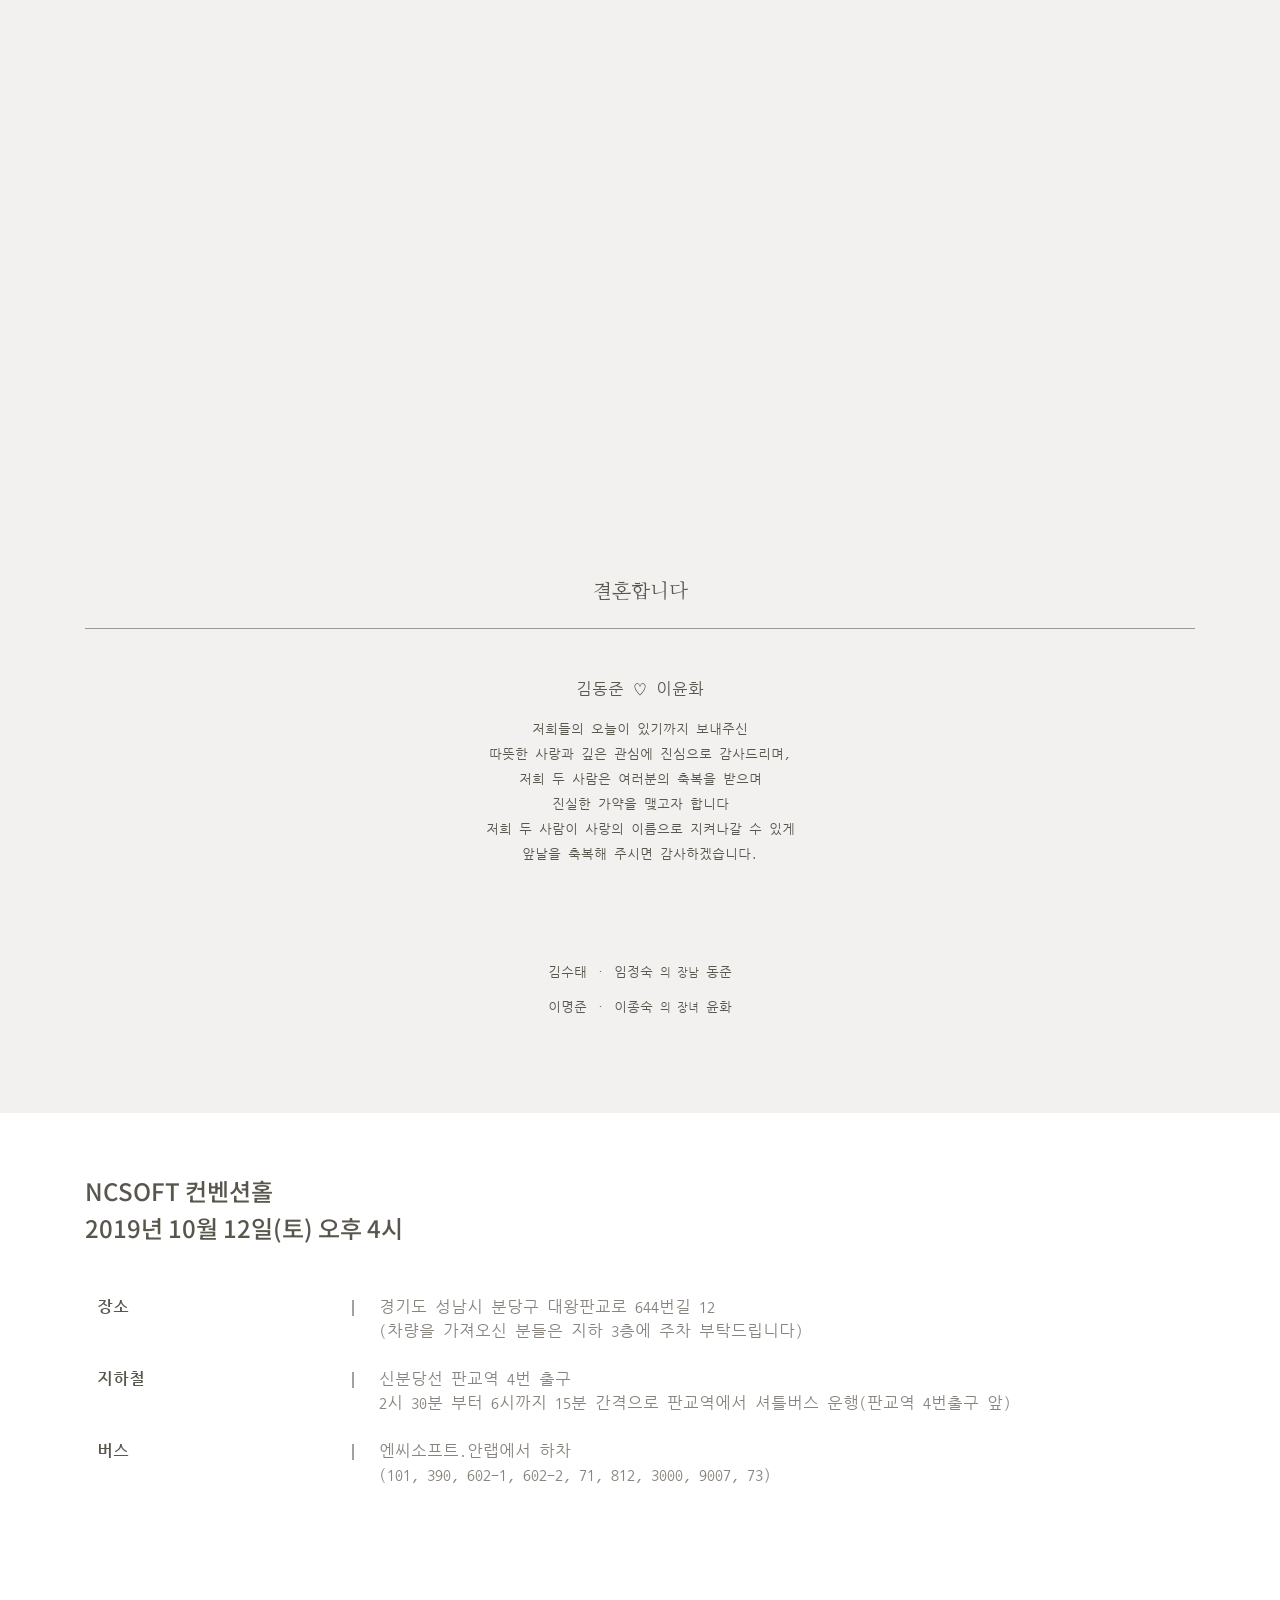
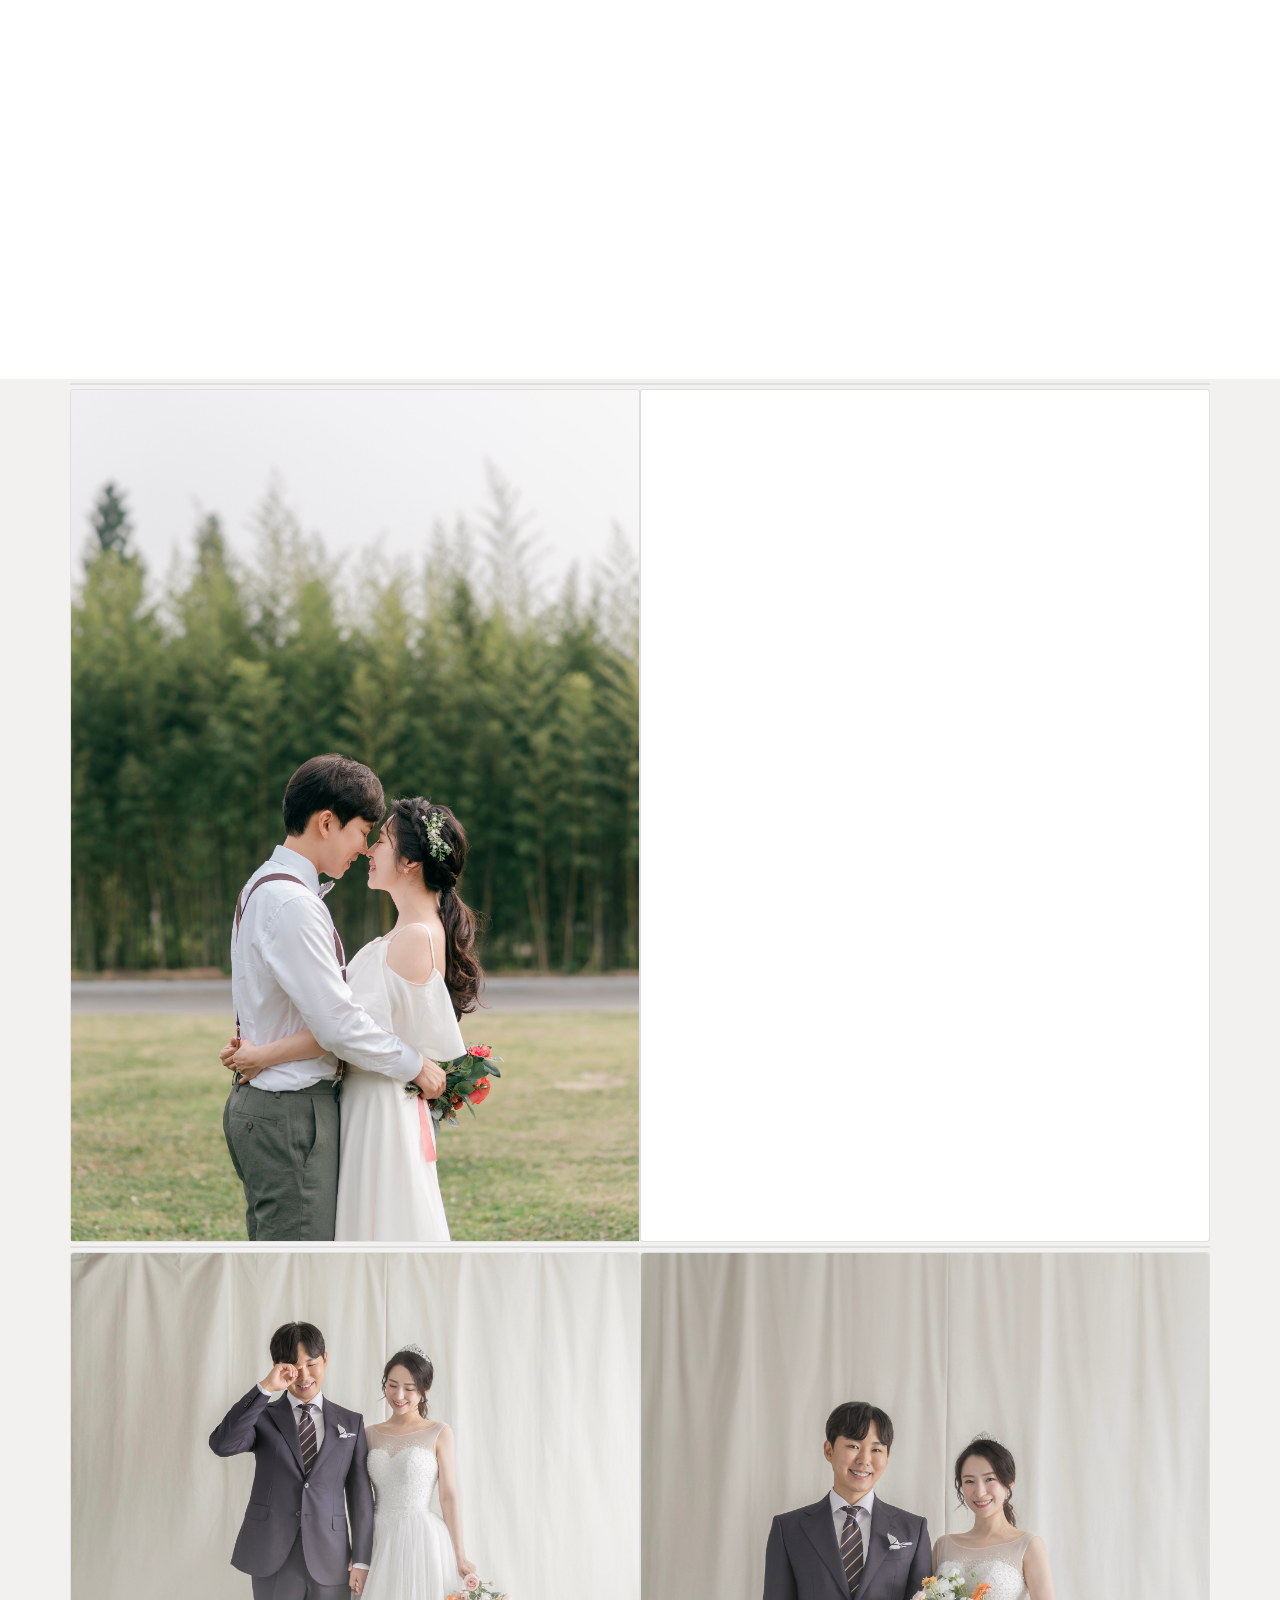
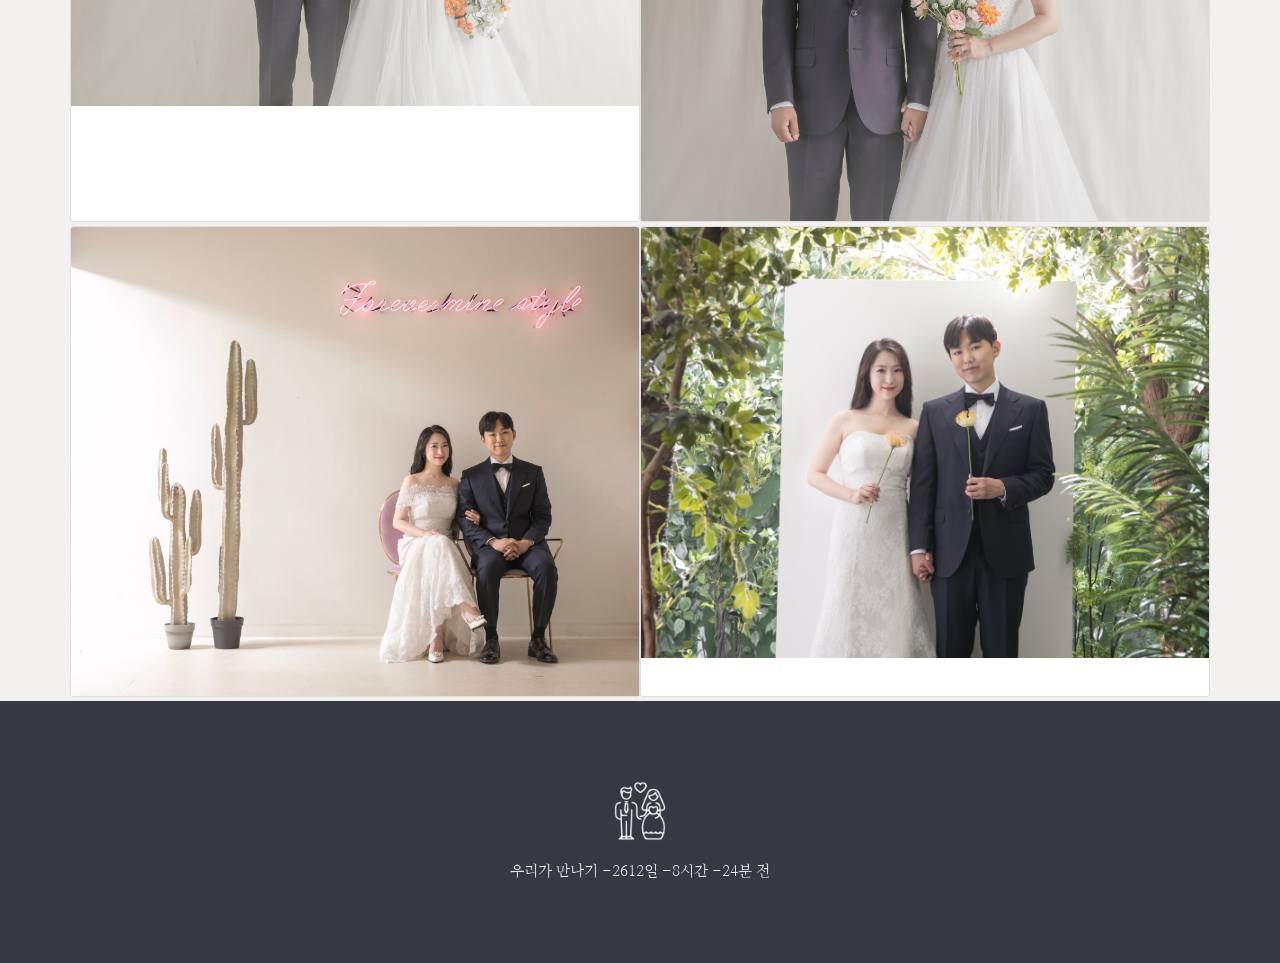
==== index.html @ 52ae9a0b "Update index.html" ====
<!DOCTYPE html>
<html>

<head>

  <meta charset="utf-8">
  <meta name="viewport" content="width=device-width, initial-scale=1, shrink-to-fit=no">
  <meta name="description" content="">
  <meta name="author" content="">
  <meta property="og:image" content="https://yun-and-jun.github.io/wedding/img/main3.jpg">

  <title>2019.10.12 16:00 윤화❤️동준의 결혼식에 초대합니다.</title>

  <!-- Bootstrap core CSS -->
  <link href="vendor/bootstrap/css/bootstrap.min.css" rel="stylesheet">

  <link href="https://fonts.googleapis.com/css?family=Nanum+Gothic|Nanum+Myeongjo" rel="stylesheet">
  <link href="https://fonts.googleapis.com/css?family=Nanum+Myeongjo:200,200i,300,300i,400,400i,600,600i,700,700i,800,800i,900,900i" rel="stylesheet">

  <link href="https://fonts.googleapis.com/css?family=Nanum+Gothic+Coding&display=swap" rel="stylesheet">
  <link href="https://fonts.googleapis.com/css?family=Noto+Sans+KR&display=swap" rel="stylesheet">
  <!-- Custom styles for this template -->
  <link href="css/full-width-pics.css" rel="stylesheet">

</head>

<body>


  <!-- Header - set the background image for the header in the line below -->
  <header class="py-5 bg-image-full" style="background-image:url(img/main3.jpg);height: auto;
    width: 100%;
    min-height: 500px;
    ">
  
  </header>

  <!-- Content section -->
  <section class="py-5">
    <div class="container text-center">
      <h5>결혼합니다</h5>
      <hr/>
      <p class="lead mt-5">김동준 ♡ 이윤화</p>
      <p class="lh-25">
        저희들의 오늘이 있기까지 보내주신 <br/>
        따뜻한 사랑과 깊은 관심에 진심으로 감사드리며, <br/>
        저희 두 사람은 여러분의 축복을 받으며 <br/>
        진실한 가약을 맺고자 합니다 <br/>
        저희 두 사람이 사랑의 이름으로 지켜나갈 수 있게 <br/>
        앞날을 축복해 주시면 감사하겠습니다.<br/>
      </p>
    </div>
  </section>

  <section class="py-5">
    <div class="container text-center">
      <p>
        김수태 · 임정숙 <span style="font-size:0.7rem;">의 장남</span> 동준
      </p>
      <p>
        이명준 · 이종숙 <span style="font-size:0.7rem;">의 장녀</span> 윤화
      </p>
    </div>
  </section>

<section class="py-5">
      <div class="jumbotron jumbotron-fluid bg-white" style="margin-bottom: 0px;">
      <div class="container">
        <h4 class="display-5">NCSOFT 컨벤션홀</h4>
        <h4 class="display-5">2019년 10월 12일(토) 오후 4시</h4>
        <p class="lead pt-1">
          <table class="table table-borderless">
          <colgroup>
            <col width="23%" />
            <col width="2%" />
            <col width="75%" />
          </colgroup>
          <tbody>
            <tr>
              <th scope="row">장소</th>
              <th style="font-family: 'Dotum';">|</th>
              <td>
                <span class="text-gray">경기도 성남시 분당구 대왕판교로 644번길 12</span> <br/>
                <span class="text-gray">(차량을 가져오신 분들은 지하 3층에 주차 부탁드립니다)</span>
              </td>
              
            </tr>
            <tr>
              <th scope="row">지하철</th>
              <th style="font-family: 'Dotum';">|</th>
              <td>
                <span class="text-gray">신분당선 판교역 4번 출구 </span> <br/>
                <span class="text-gray">2시 30분 부터 6시까지 15분 간격으로 판교역에서 셔틀버스 운행(판교역 4번출구 앞) </span>
              </td>
            </tr>
            <tr>
              <th scope="row">버스</th>
              <th style="font-family: 'Dotum';">|</th>
              <td>
                <span class="text-gray">엔씨소프트.안랩에서 하차<br/> (101, 390, 602-1, 602-2, 71, 812, 3000, 9007, 73)</span>
              </td>
            </tr>
          </tbody>
        </table>
     
        </p> 
        <div id="map" style="width:100%;height:400px;">
        </div>
      </div>
    </div>
  </section>

   

  <!-- Content section -->
  <section class="py-5" style="padding-top: .25rem !important;">
    <div class="container">

      <div class="row">
        <div class="col-md-6 mb-1 pd-0">
          <div class="card h-100">
            <img class="card-img-top" src="img/013.jpg" alt="">
          </div>
        </div>
        <div class="col-md-6 mb-1 pd-0">
          <div class="card h-100">
            <img class="card-img-top" src="img/012.jpg" alt="">
          </div>
        </div>
      </div>

       <div class="row">
        <div class="col-md-6 mb-1 pd-0">
          <div class="card h-100">
            <img class="card-img-top" src="img/007.jpg" alt="">
          </div>
        </div>
        <div class="col-md-6 mb-1 pd-0">
          <div class="card h-100">
            <img class="card-img-top" src="img/008.jpg" alt="">
          </div>
        </div>
      </div>


      <div class="row">
        <div class="col-md-6 mb-1 pd-0">
          <div class="card h-100">
            <img class="card-img-top" src="img/009.jpg" alt="">
          </div>
        </div>
        <div class="col-md-6 mb-1 pd-0">
          <div class="card h-100">
            <img class="card-img-top" src="img/011.jpg" alt="">
          </div>
        </div>
      </div>

      <div class="row">
        <div class="col-md-6 mb-1 pd-0">
          <div class="card h-100">
            <img class="card-img-top" src="img/003.jpg" alt="">
          </div>
        </div>
        <div class="col-md-6 mb-1 pd-0">
          <div class="card h-100">
            <img class="card-img-top" src="img/004.jpg" alt="">
          </div>
        </div>
      </div>


      <div class="row">
        <div class="col-md-6 mb-1 pd-0">
          <div class="card h-100">
            <img class="card-img-top" src="img/005.jpg" alt="">
          </div>
        </div>
        <div class="col-md-6 mb-1 pd-0">
          <div class="card h-100">
            <img class="card-img-top" src="img/001.jpg" alt="">
          </div>
        </div>
      </div>

    </div>
  </section>

 <footer class="pt-5 pb-5 bg-dark">
    <div class="container">
      <div class="text-center">
        <div class="mb-20">
          <img src="img/icon2.png" style="width: 60px;">
        </div>
        <div id="d-day"></div>
        
      </div>
    </div>
    <!-- /.container -->
  </footer>

  <!-- Bootstrap core JavaScript -->
  <script src="vendor/jquery/jquery.min.js"></script>
  <script src="vendor/bootstrap/js/bootstrap.bundle.min.js"></script>
  <script type="text/javascript" src="//dapi.kakao.com/v2/maps/sdk.js?appkey=ac4db19f6730f7484eca1e3377523f2d"></script>
  <script language="javascript">
     //디데이 종료 일자 설정 
    var countDownDate = new Date("Oct 12, 2019 16:00:00").getTime(); 
    //1초마다 갱신되도록 함수 생성,실행 
    var x = setInterval(function() { 
    // 오늘 날짜 등록 
    var now = new Date().getTime(); 
    // 종료일자에서 현재일자를 뺀 시간 
    var distance = countDownDate - now; 
    // 각 변수에 일, 시, 분, 초를 등록 
    var d = Math.floor(distance / (1000 * 60 * 60 * 24)); 
    var h = Math.floor((distance % (1000 * 60 * 60 * 24)) / (1000 * 60 * 60)); 
    var m = Math.floor((distance % (1000 * 60 * 60)) / (1000 * 60)); 

    //id가 d-day인 HTML코드에 내용 삽입 
    document.getElementById("d-day").innerHTML = "우리가 만나기 " + d +"일 " + h + "시간 " + m + "분 전"; });

    var mapContainer = document.getElementById('map'), // 지도를 표시할 div 
    mapOption = { 
        center: new daum.maps.LatLng(37.3995163,127.1079874), // 지도의 중심좌표
        level: 3 // 지도의 확대 레벨
    };

    var map = new daum.maps.Map(mapContainer, mapOption); // 지도를 생성합니다

    // 마커가 표시될 위치입니다 
    var markerPosition  = new daum.maps.LatLng(37.3995163,127.1079874); 

    // 마커를 생성합니다
    var marker = new daum.maps.Marker({
        position: markerPosition
    });

    // 마커가 지도 위에 표시되도록 설정합니다
    marker.setMap(map);
  </script>
  
</body>

</html>
---- css/full-width-pics.css ----
/*!
 * Start Bootstrap - Full Width Pics (https://startbootstrap.com/template-overviews/full-width-pics)
 * Copyright 2013-2019 Start Bootstrap
 * Licensed under MIT (https://github.com/BlackrockDigital/startbootstrap-full-width-pics/blob/master/LICENSE)
 */
body {
  font-family: 'Nanum Myeongjo', serif;
  color: #58564d;
  background-color: #f2f1ef;
}

.bg-image-full {
  background: no-repeat center center scroll;
  -webkit-background-size: cover;
  -moz-background-size: cover;
  background-size: cover;
  -o-background-size: cover;
}

p {
  font-family: 'Nanum Gothic Coding', monospace;
	font-size: 0.8rem;
}
.lead {
    font-size: 1rem;
    font-weight: 200;
}
.pb-3 {
    padding-bottom: 3rem!important;
}
.pt-3 {
	padding-top: 3rem!important;
}
.pb-5 {
    padding-bottom: 5rem!important;
}
.pt-5 {
	padding-top: 5rem!important;
}
.py-5 {
	padding-bottom: 0px!important;
    padding-top: 5rem!important;
}
.pd-0{
	padding-right: 0px;
	padding-left: 0px;
}
.pt-1 {
	padding-top: 1rem!important;
}
.bg-white {
	background-color: #ffffff;
}
.text-gray {
	color: #88847d;
  font-family: 'Nanum Gothic Coding', monospace;
}
th {
  font-family: 'Nanum Gothic Coding', monospace;
}
.mt-5 {
  margin-top: 5px;
}
.mb-20 {
  margin-bottom: 20px;
}
.lh-25 {
  line-height: 25px;
}
hr {
    margin-top: 1.5rem;
    margin-bottom: 1.5rem;
    border: 0;
    border-top: 1px solid rgba(86, 85, 81, 0.55);
}
#d-day {
  color: #e8e8e8;
<<<<<<< Updated upstream
  font-family: 'Nanum Gothic Coding', monospace;
  font-size: 15px;
=======
>>>>>>> Stashed changes
}
.display-5 {
  font-family: 'Noto Sans KR', sans-serif;
}
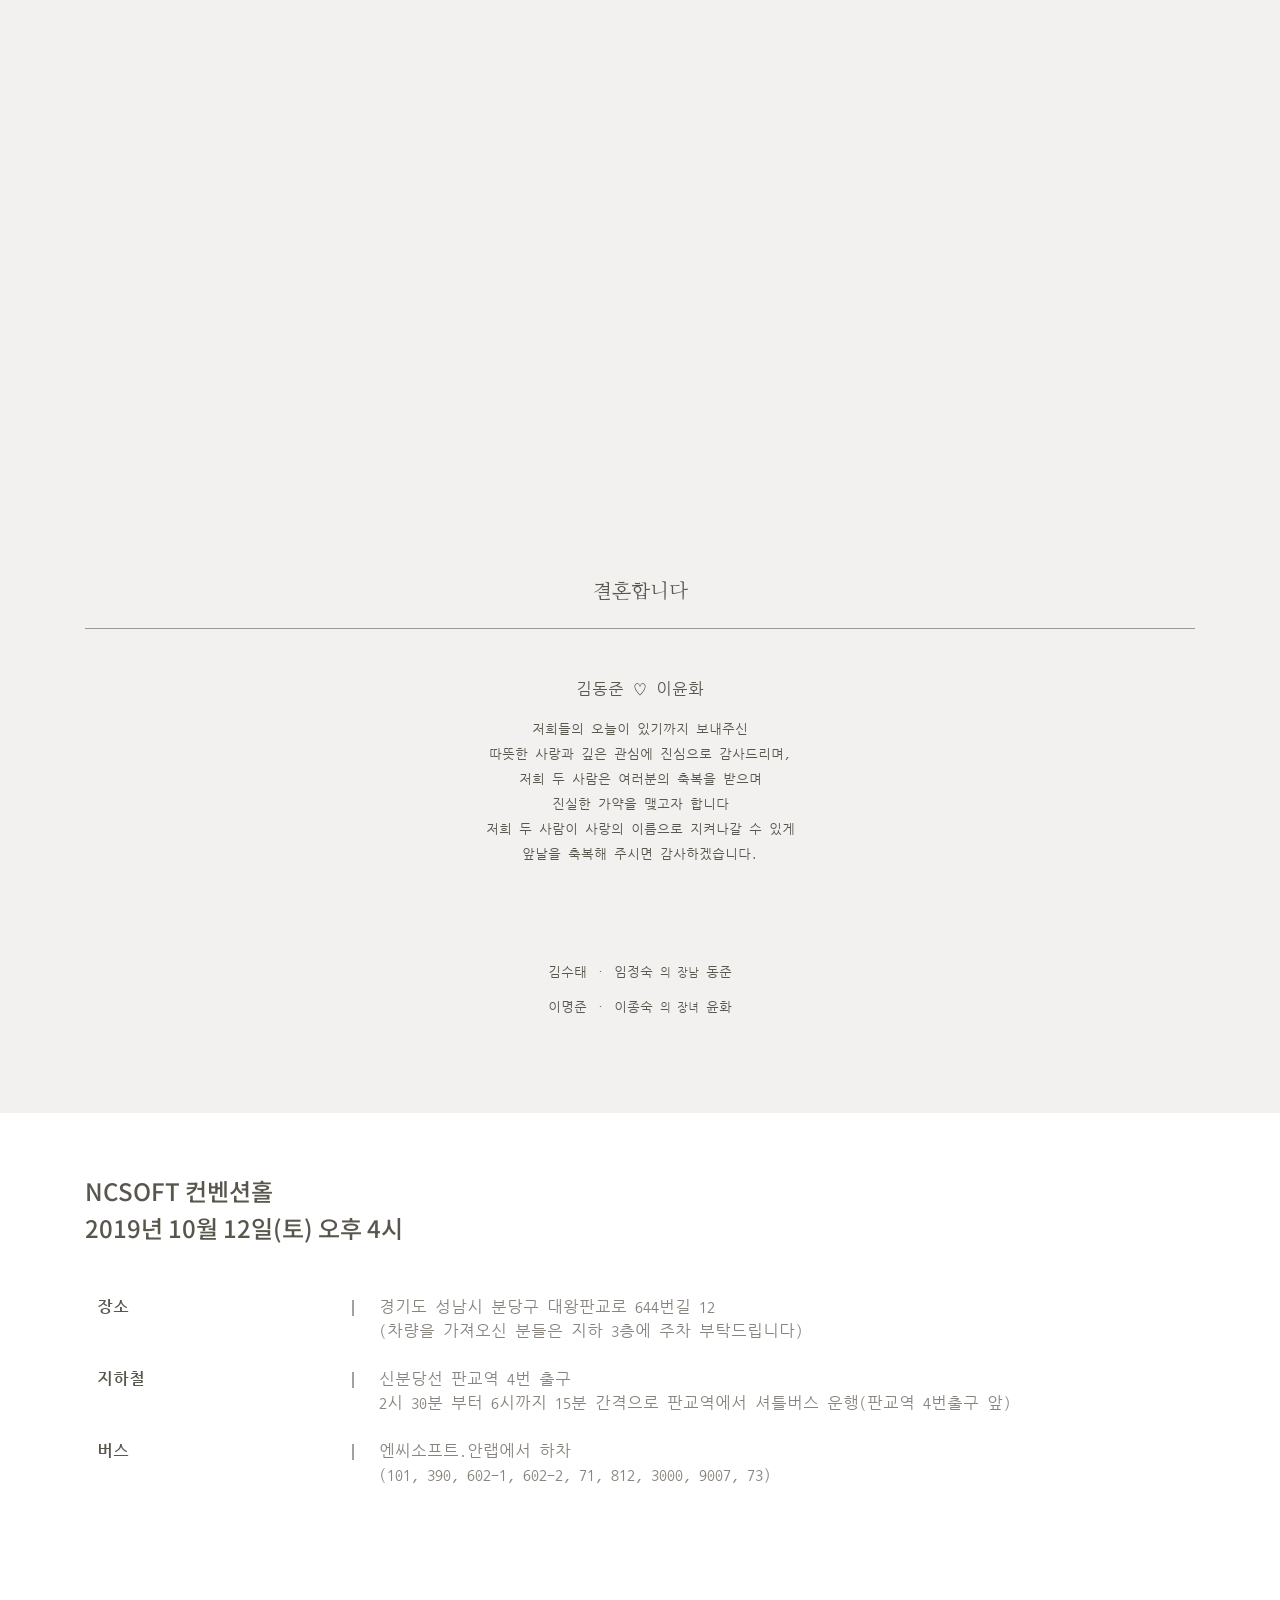
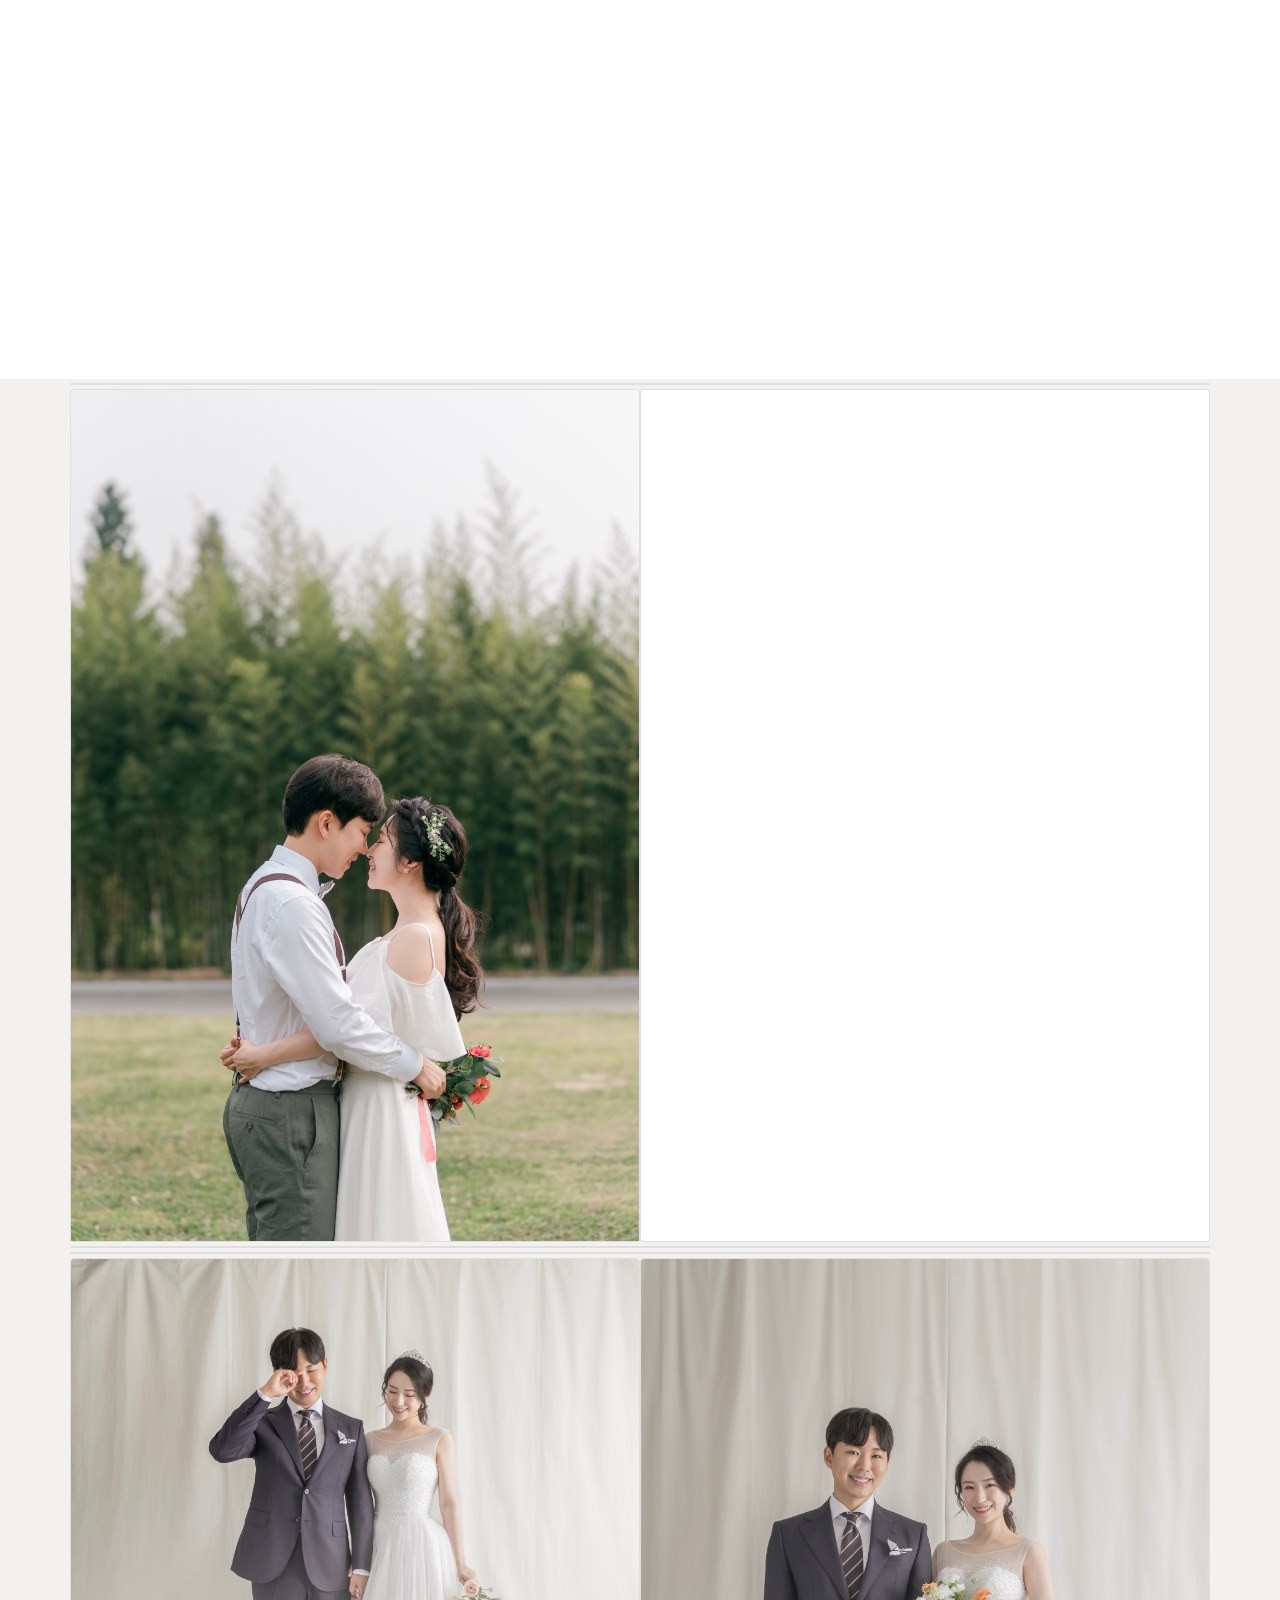
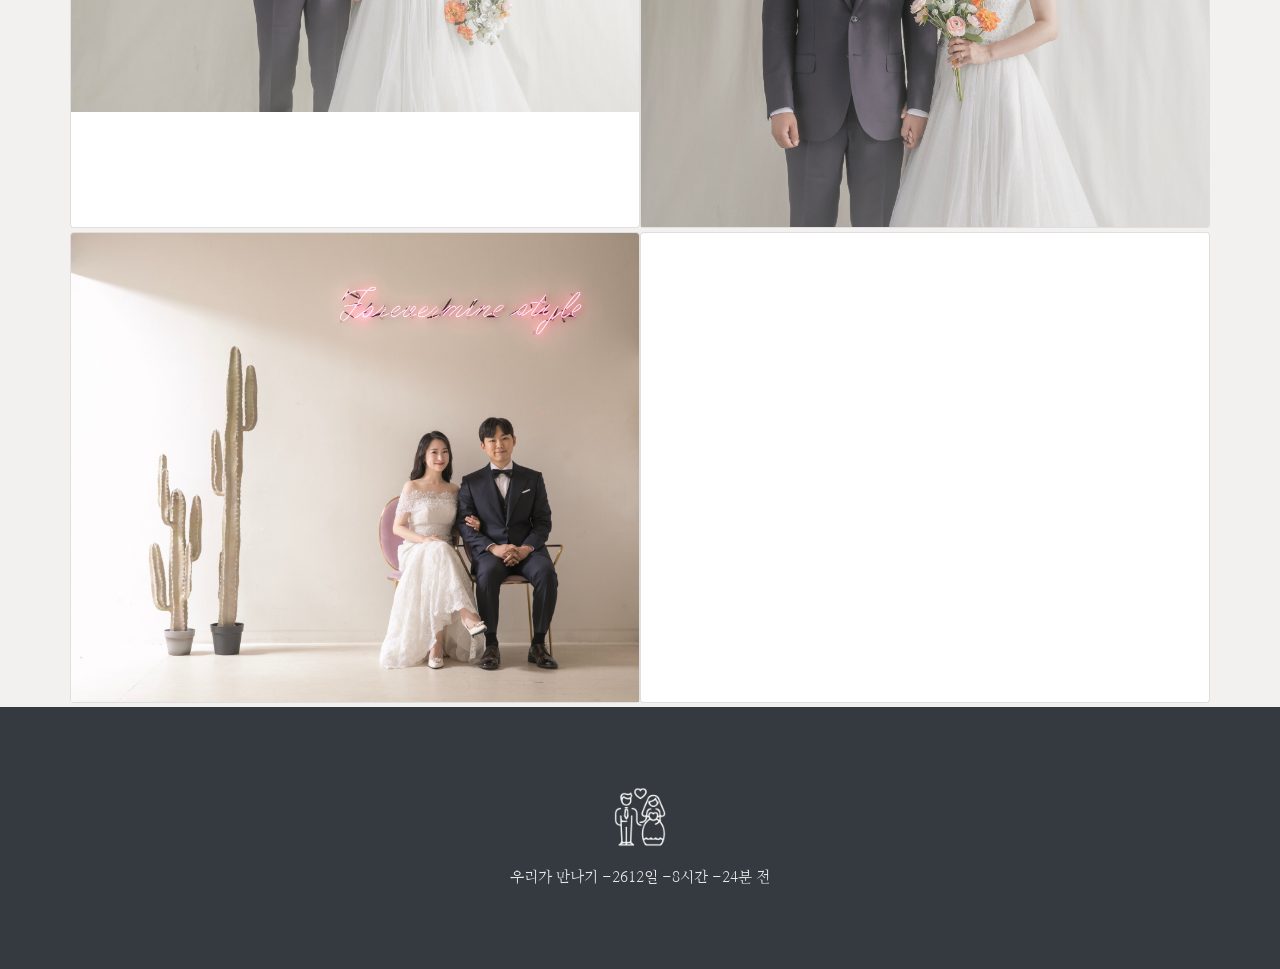
==== commit 2270232b: "Add files via upload" ====
--- a/index.html
+++ b/index.html
@@ -7,7 +7,6 @@
   <meta name="viewport" content="width=device-width, initial-scale=1, shrink-to-fit=no">
   <meta name="description" content="">
   <meta name="author" content="">
-  <meta property="og:image" content="https://yun-and-jun.github.io/wedding/img/main3.jpg">
 
   <title>2019.10.12 16:00 윤화❤️동준의 결혼식에 초대합니다.</title>
 
@@ -32,7 +31,7 @@
     width: 100%;
     min-height: 500px;
     ">
-  
+   <img src="img/main3.png" alt="" >
   </header>
 
   <!-- Content section -->
@@ -156,6 +155,19 @@
         </div>
       </div>
 
+       <div class="row">
+        <div class="col-md-6 mb-1 pd-0">
+          <div class="card h-100">
+            <img class="card-img-top" src="img/017.jpg" alt="">
+          </div>
+        </div>
+        <div class="col-md-6 mb-1 pd-0">
+          <div class="card h-100">
+            <img class="card-img-top" src="img/018.jpg" alt="">
+          </div>
+        </div>
+      </div>
+
       <div class="row">
         <div class="col-md-6 mb-1 pd-0">
           <div class="card h-100">
@@ -178,7 +190,7 @@
         </div>
         <div class="col-md-6 mb-1 pd-0">
           <div class="card h-100">
-            <img class="card-img-top" src="img/001.jpg" alt="">
+            <img class="card-img-top" src="img/024.jpg" alt="">
           </div>
         </div>
       </div>
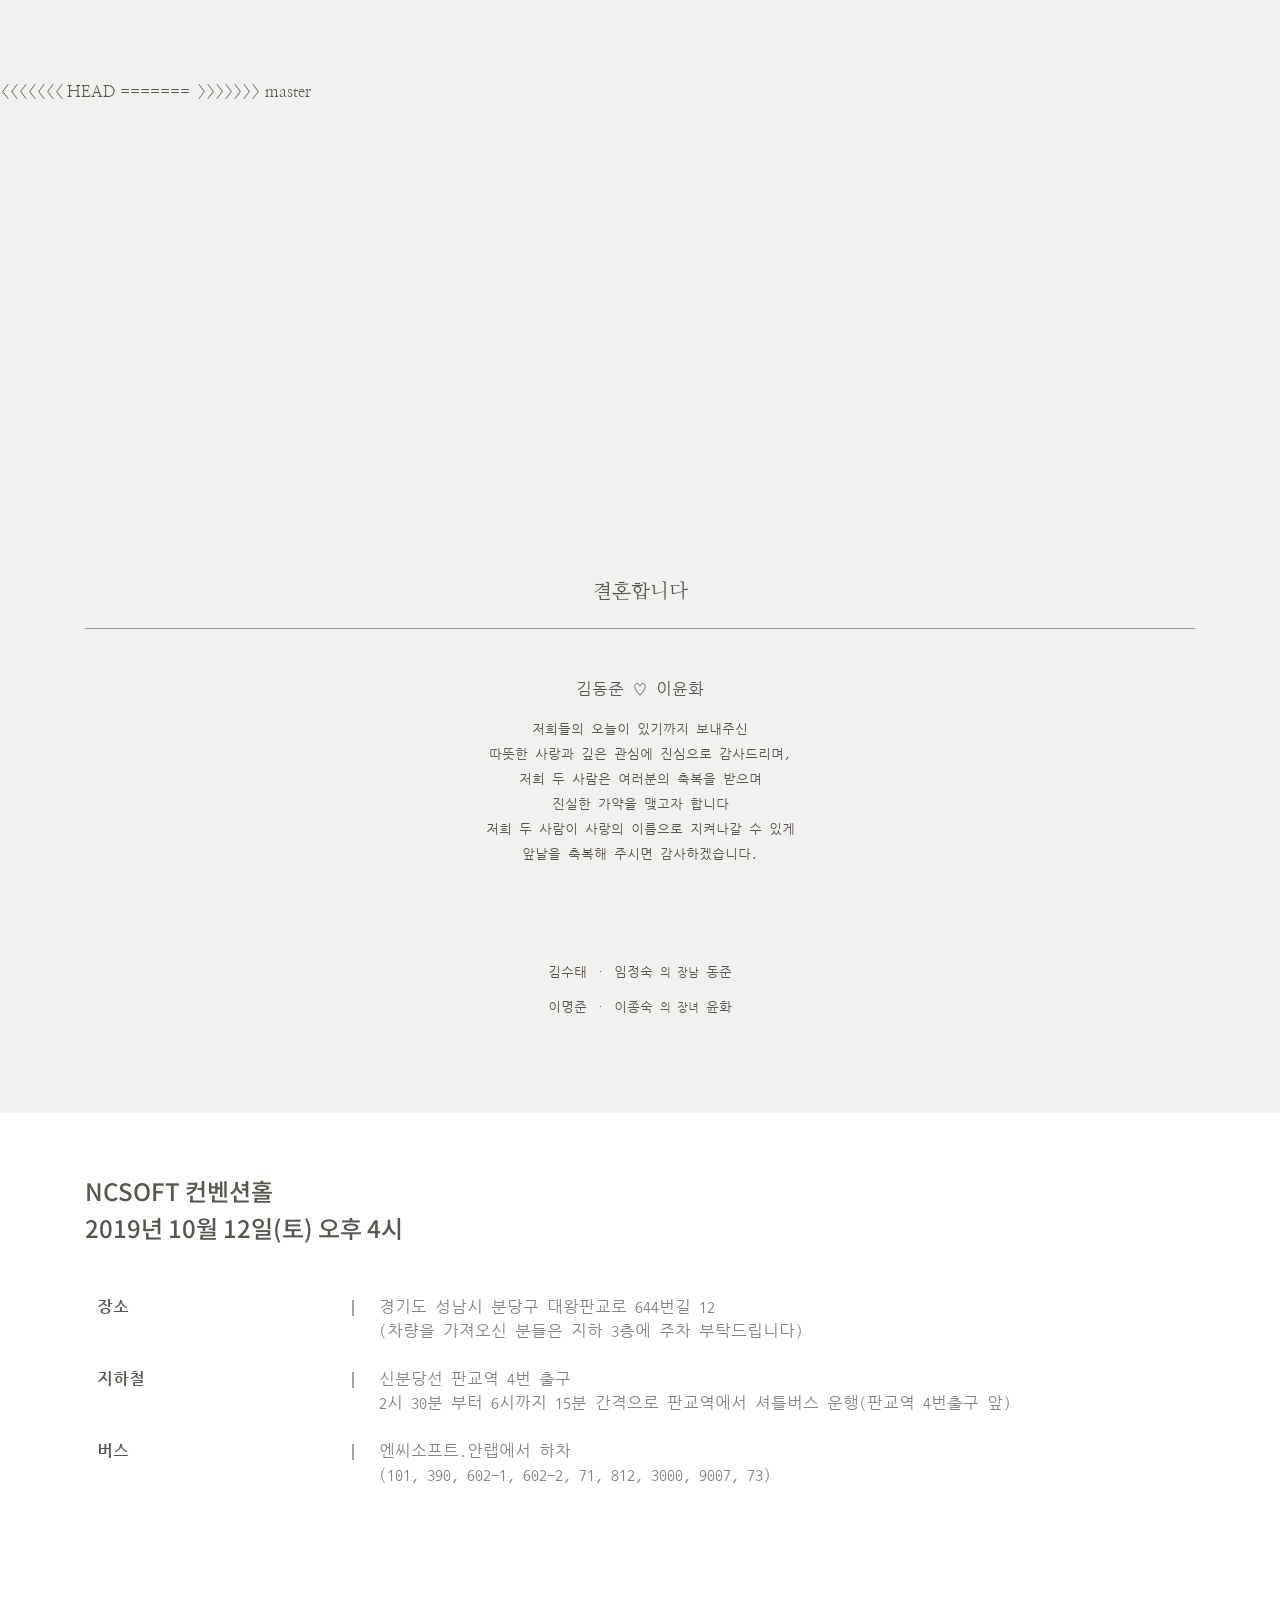
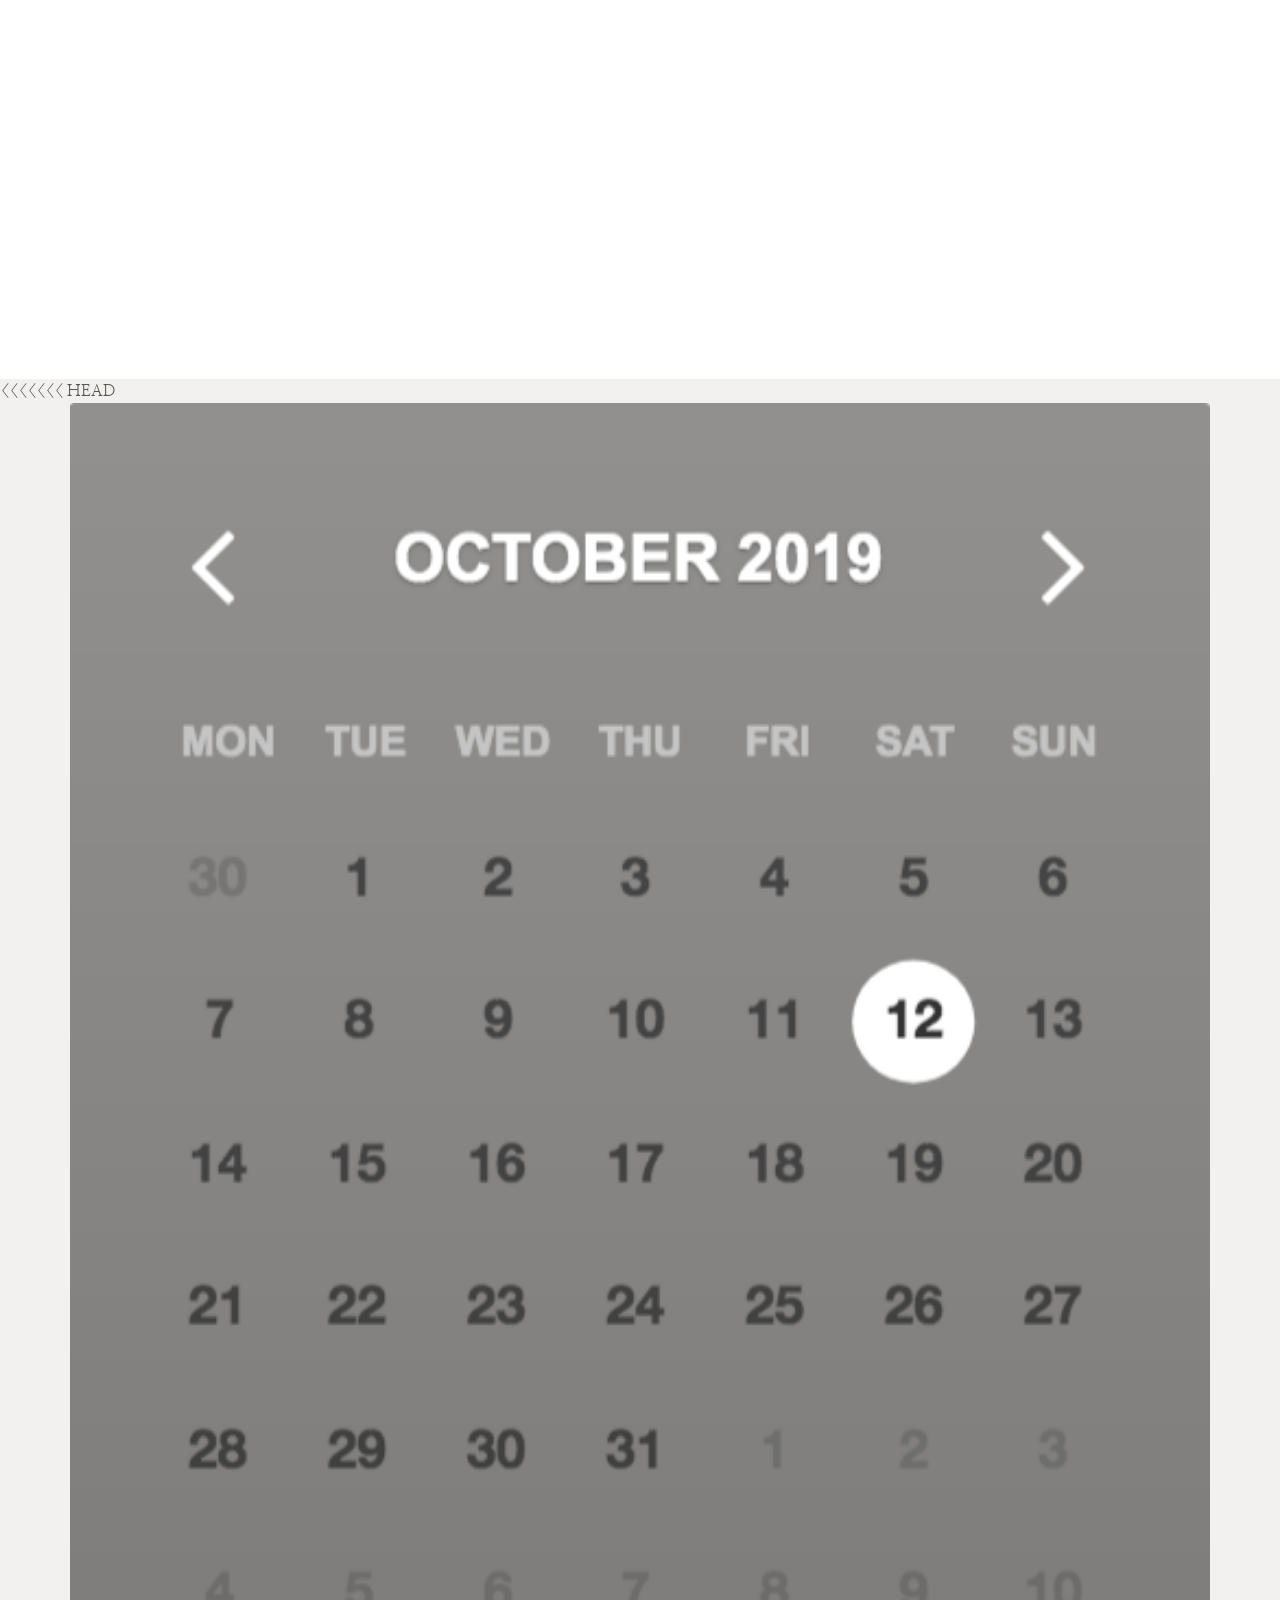
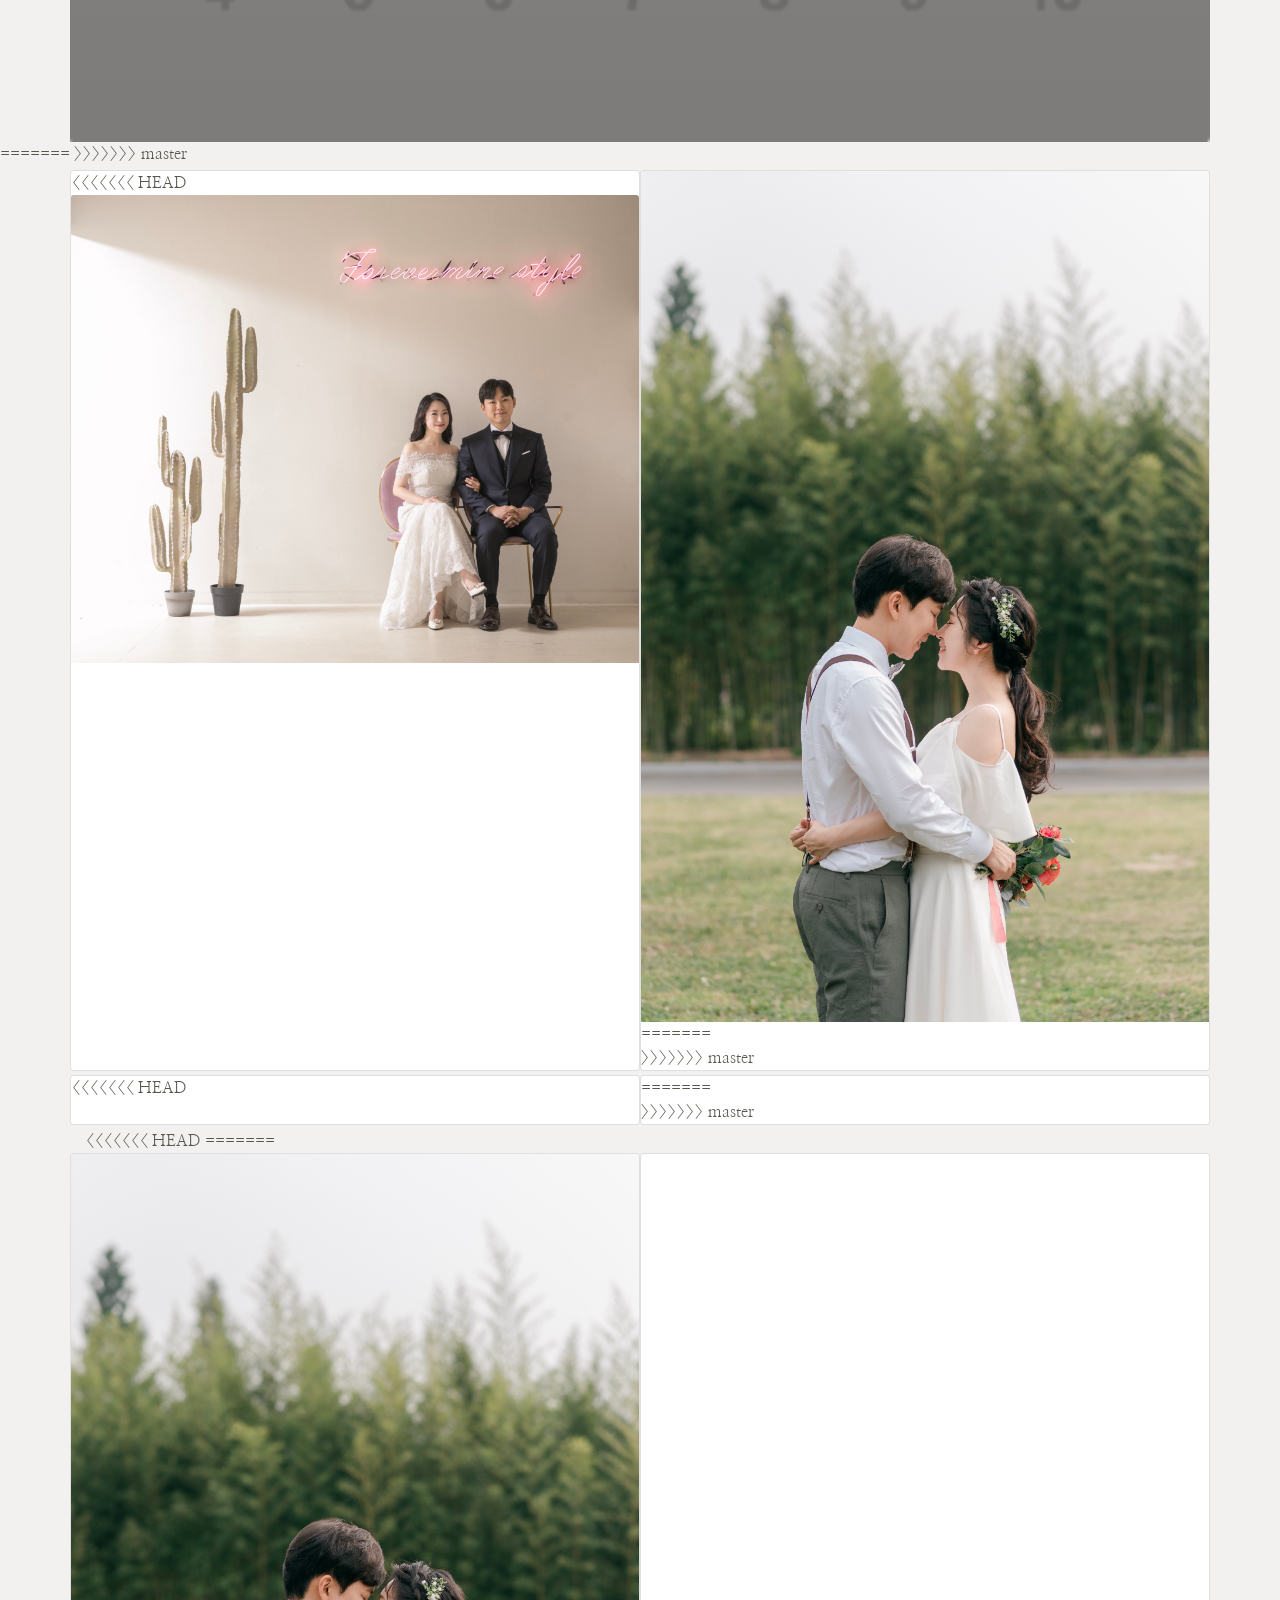
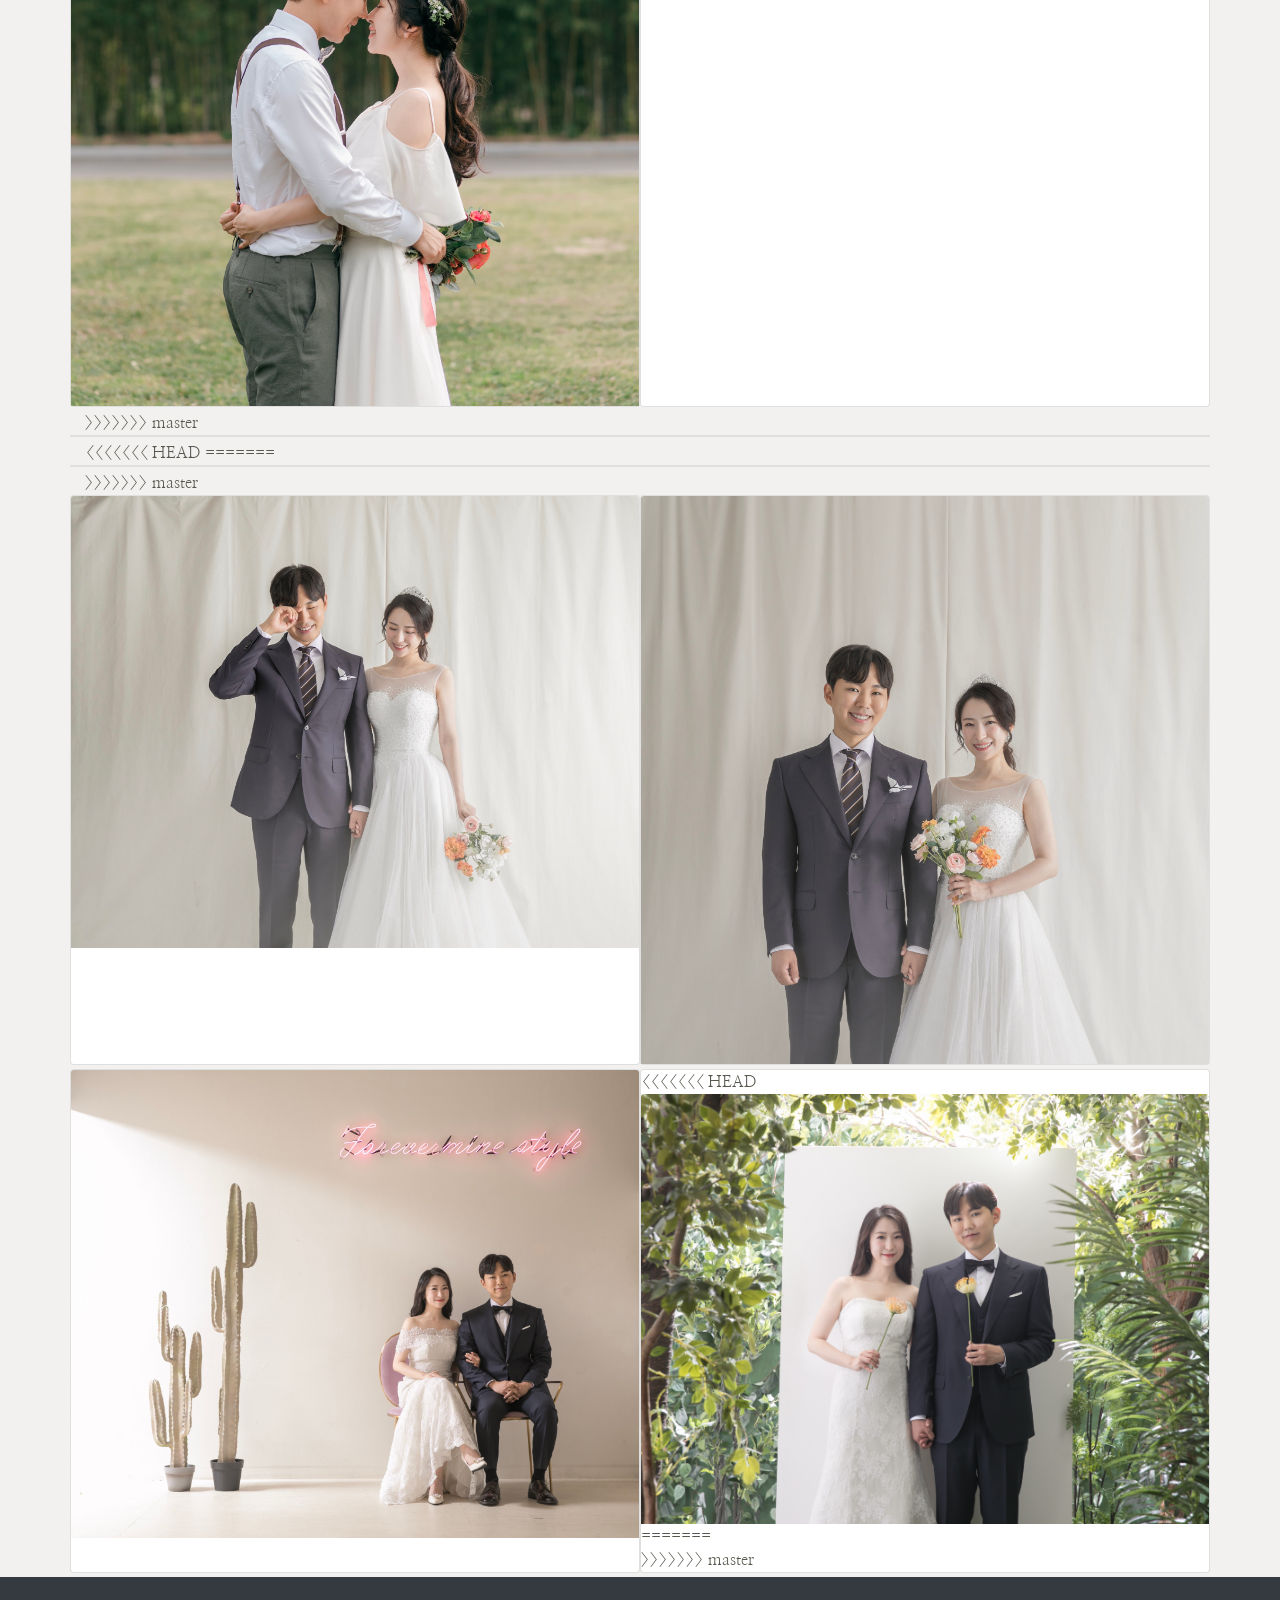
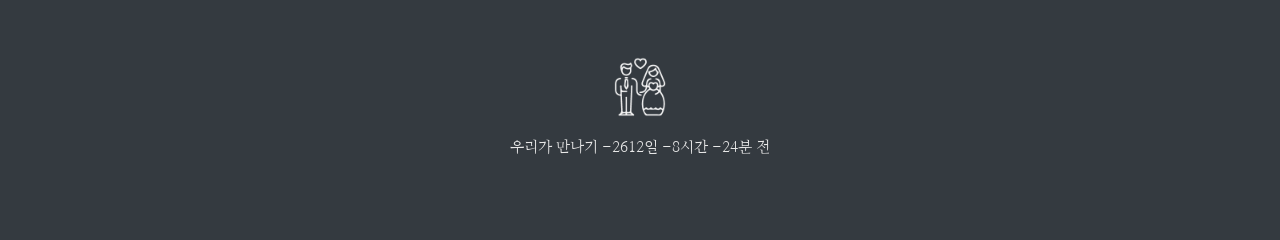
==== commit c7676d8b: "Merge remote-tracking branch 'origin/master'" ====
--- a/index.html
+++ b/index.html
@@ -31,7 +31,11 @@
     width: 100%;
     min-height: 500px;
     ">
+<<<<<<< HEAD
+   
+=======
    <img src="img/main3.png" alt="" >
+>>>>>>> master
   </header>
 
   <!-- Content section -->
@@ -109,88 +113,131 @@
     </div>
   </section>
 
+<<<<<<< HEAD
+   <section class="py-5" style="padding-top: 0px!important;">
+    <div class="container">
+
+      <div class="row">
+        <img class="card-img-top" src="img/calendar.png" alt="">
+      </div>
+
+    </div>
+  </section>
+=======
    
+>>>>>>> master
 
   <!-- Content section -->
   <section class="py-5" style="padding-top: .25rem !important;">
     <div class="container">
 
+       <div class="row">
+        <div class="col-md-6 mb-1 pd-0">
+          <div class="card h-100">
+<<<<<<< HEAD
+            <img class="card-img-top" src="img/005.jpg" alt="">
+          </div>
+        </div>
+        <div class="col-md-6 mb-1 pd-0">
+          <div class="card h-100">
+            <img class="card-img-top" src="img/007.jpg" alt="">
+=======
+            <img class="card-img-top" src="img/013.jpg" alt="">
+>>>>>>> master
+          </div>
+        </div>
+      </div>
+
+       <div class="row">
+        <div class="col-md-6 mb-1 pd-0">
+          <div class="card h-100">
+<<<<<<< HEAD
+            <img class="card-img-top" src="img/008.jpg" alt="">
+          </div>
+        </div>
+        <div class="col-md-6 mb-1 pd-0">
+          <div class="card h-100">
+            <img class="card-img-top" src="img/010.jpg" alt="">
+=======
+            <img class="card-img-top" src="img/012.jpg" alt="">
+>>>>>>> master
+          </div>
+        </div>
+      </div>
+
+<<<<<<< HEAD
+=======
+       <div class="row">
+        <div class="col-md-6 mb-1 pd-0">
+          <div class="card h-100">
+            <img class="card-img-top" src="img/007.jpg" alt="">
+          </div>
+        </div>
+        <div class="col-md-6 mb-1 pd-0">
+          <div class="card h-100">
+            <img class="card-img-top" src="img/008.jpg" alt="">
+          </div>
+        </div>
+      </div>
+
+
+>>>>>>> master
       <div class="row">
         <div class="col-md-6 mb-1 pd-0">
           <div class="card h-100">
-            <img class="card-img-top" src="img/013.jpg" alt="">
-          </div>
-        </div>
-        <div class="col-md-6 mb-1 pd-0">
-          <div class="card h-100">
-            <img class="card-img-top" src="img/012.jpg" alt="">
-          </div>
-        </div>
-      </div>
+            <img class="card-img-top" src="img/009.jpg" alt="">
+          </div>
+        </div>
+        <div class="col-md-6 mb-1 pd-0">
+          <div class="card h-100">
+            <img class="card-img-top" src="img/011.jpg" alt="">
+          </div>
+        </div>
+      </div>
+<<<<<<< HEAD
+=======
 
        <div class="row">
         <div class="col-md-6 mb-1 pd-0">
           <div class="card h-100">
-            <img class="card-img-top" src="img/007.jpg" alt="">
-          </div>
-        </div>
-        <div class="col-md-6 mb-1 pd-0">
-          <div class="card h-100">
-            <img class="card-img-top" src="img/008.jpg" alt="">
-          </div>
-        </div>
-      </div>
-
+            <img class="card-img-top" src="img/017.jpg" alt="">
+          </div>
+        </div>
+        <div class="col-md-6 mb-1 pd-0">
+          <div class="card h-100">
+            <img class="card-img-top" src="img/018.jpg" alt="">
+          </div>
+        </div>
+      </div>
+>>>>>>> master
 
       <div class="row">
         <div class="col-md-6 mb-1 pd-0">
           <div class="card h-100">
-            <img class="card-img-top" src="img/009.jpg" alt="">
-          </div>
-        </div>
-        <div class="col-md-6 mb-1 pd-0">
-          <div class="card h-100">
-            <img class="card-img-top" src="img/011.jpg" alt="">
-          </div>
-        </div>
-      </div>
-
-       <div class="row">
-        <div class="col-md-6 mb-1 pd-0">
-          <div class="card h-100">
-            <img class="card-img-top" src="img/017.jpg" alt="">
-          </div>
-        </div>
-        <div class="col-md-6 mb-1 pd-0">
-          <div class="card h-100">
-            <img class="card-img-top" src="img/018.jpg" alt="">
-          </div>
-        </div>
-      </div>
+            <img class="card-img-top" src="img/003.jpg" alt="">
+          </div>
+        </div>
+        <div class="col-md-6 mb-1 pd-0">
+          <div class="card h-100">
+            <img class="card-img-top" src="img/004.jpg" alt="">
+          </div>
+        </div>
+      </div>
+
 
       <div class="row">
         <div class="col-md-6 mb-1 pd-0">
           <div class="card h-100">
-            <img class="card-img-top" src="img/003.jpg" alt="">
-          </div>
-        </div>
-        <div class="col-md-6 mb-1 pd-0">
-          <div class="card h-100">
-            <img class="card-img-top" src="img/004.jpg" alt="">
-          </div>
-        </div>
-      </div>
-
-
-      <div class="row">
-        <div class="col-md-6 mb-1 pd-0">
-          <div class="card h-100">
             <img class="card-img-top" src="img/005.jpg" alt="">
           </div>
         </div>
         <div class="col-md-6 mb-1 pd-0">
           <div class="card h-100">
+<<<<<<< HEAD
+            <img class="card-img-top" src="img/001.jpg" alt="">
+=======
             <img class="card-img-top" src="img/024.jpg" alt="">
+>>>>>>> master
           </div>
         </div>
       </div>
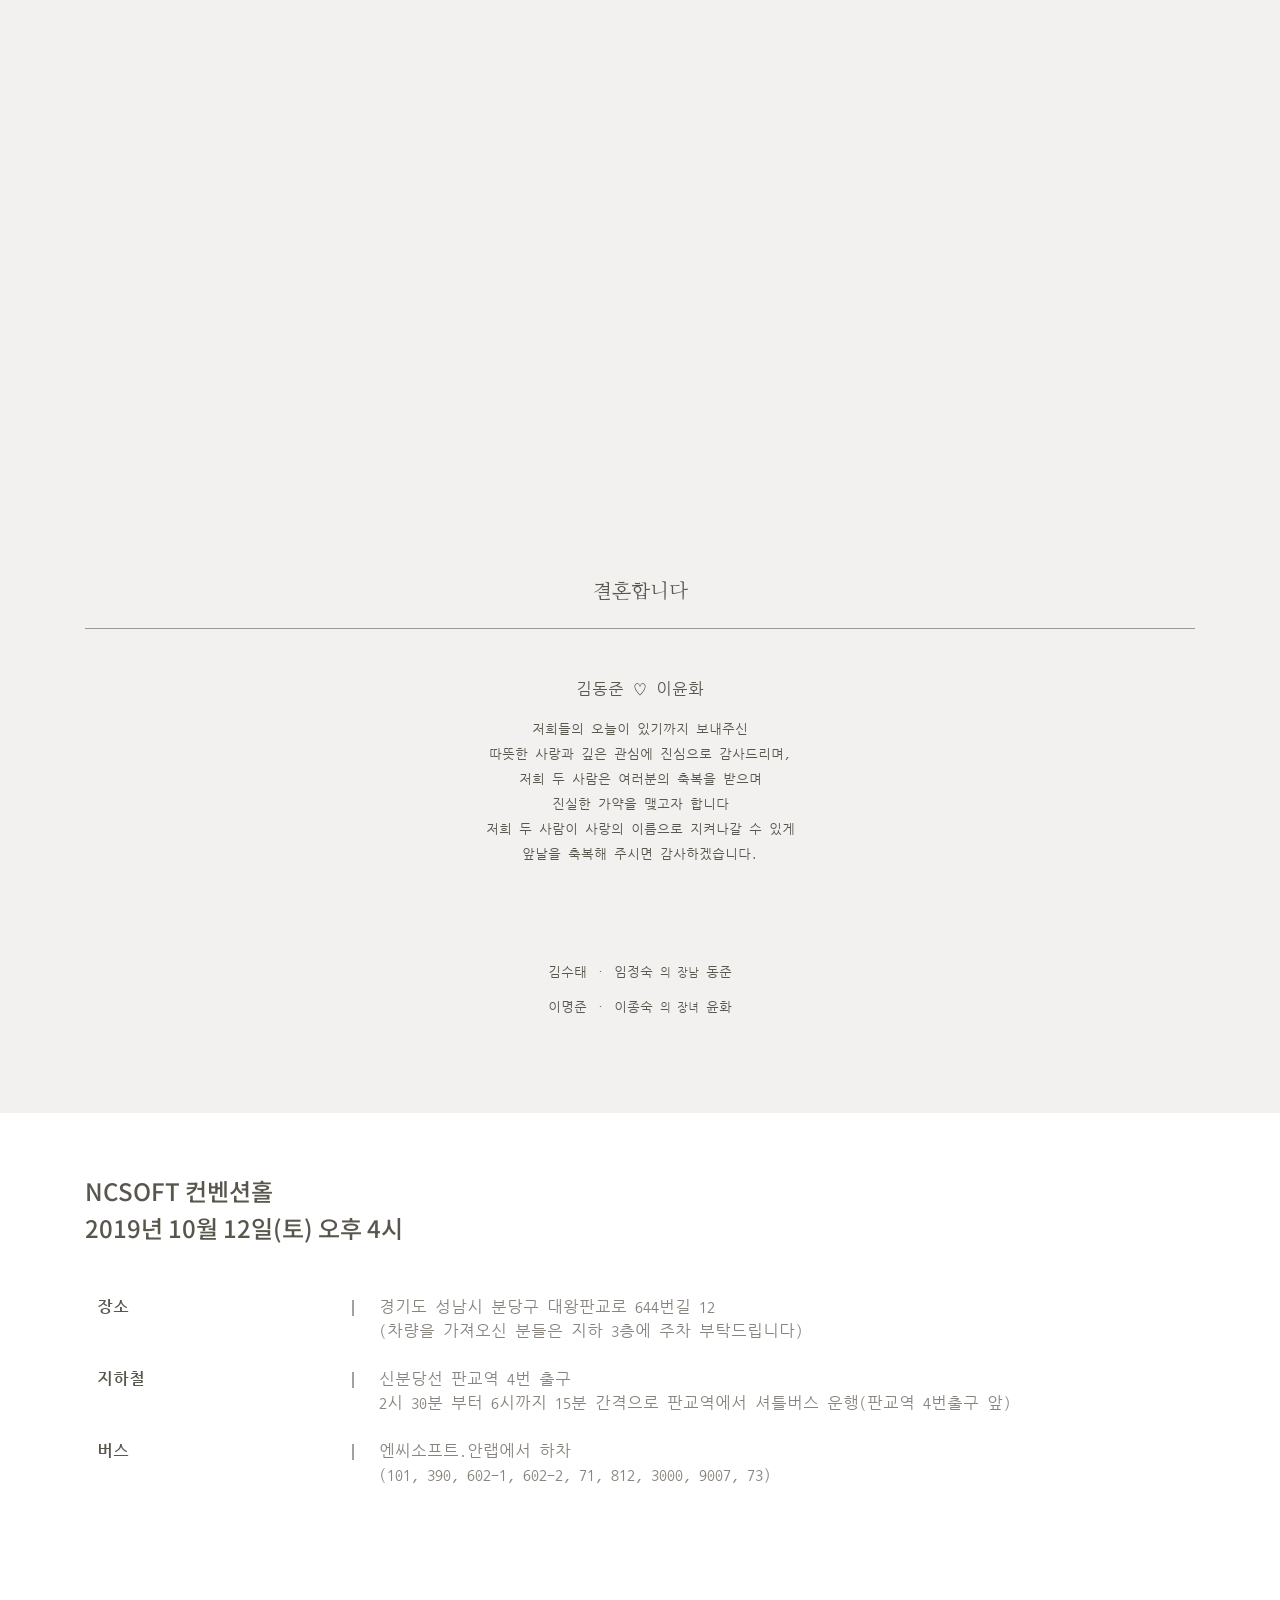
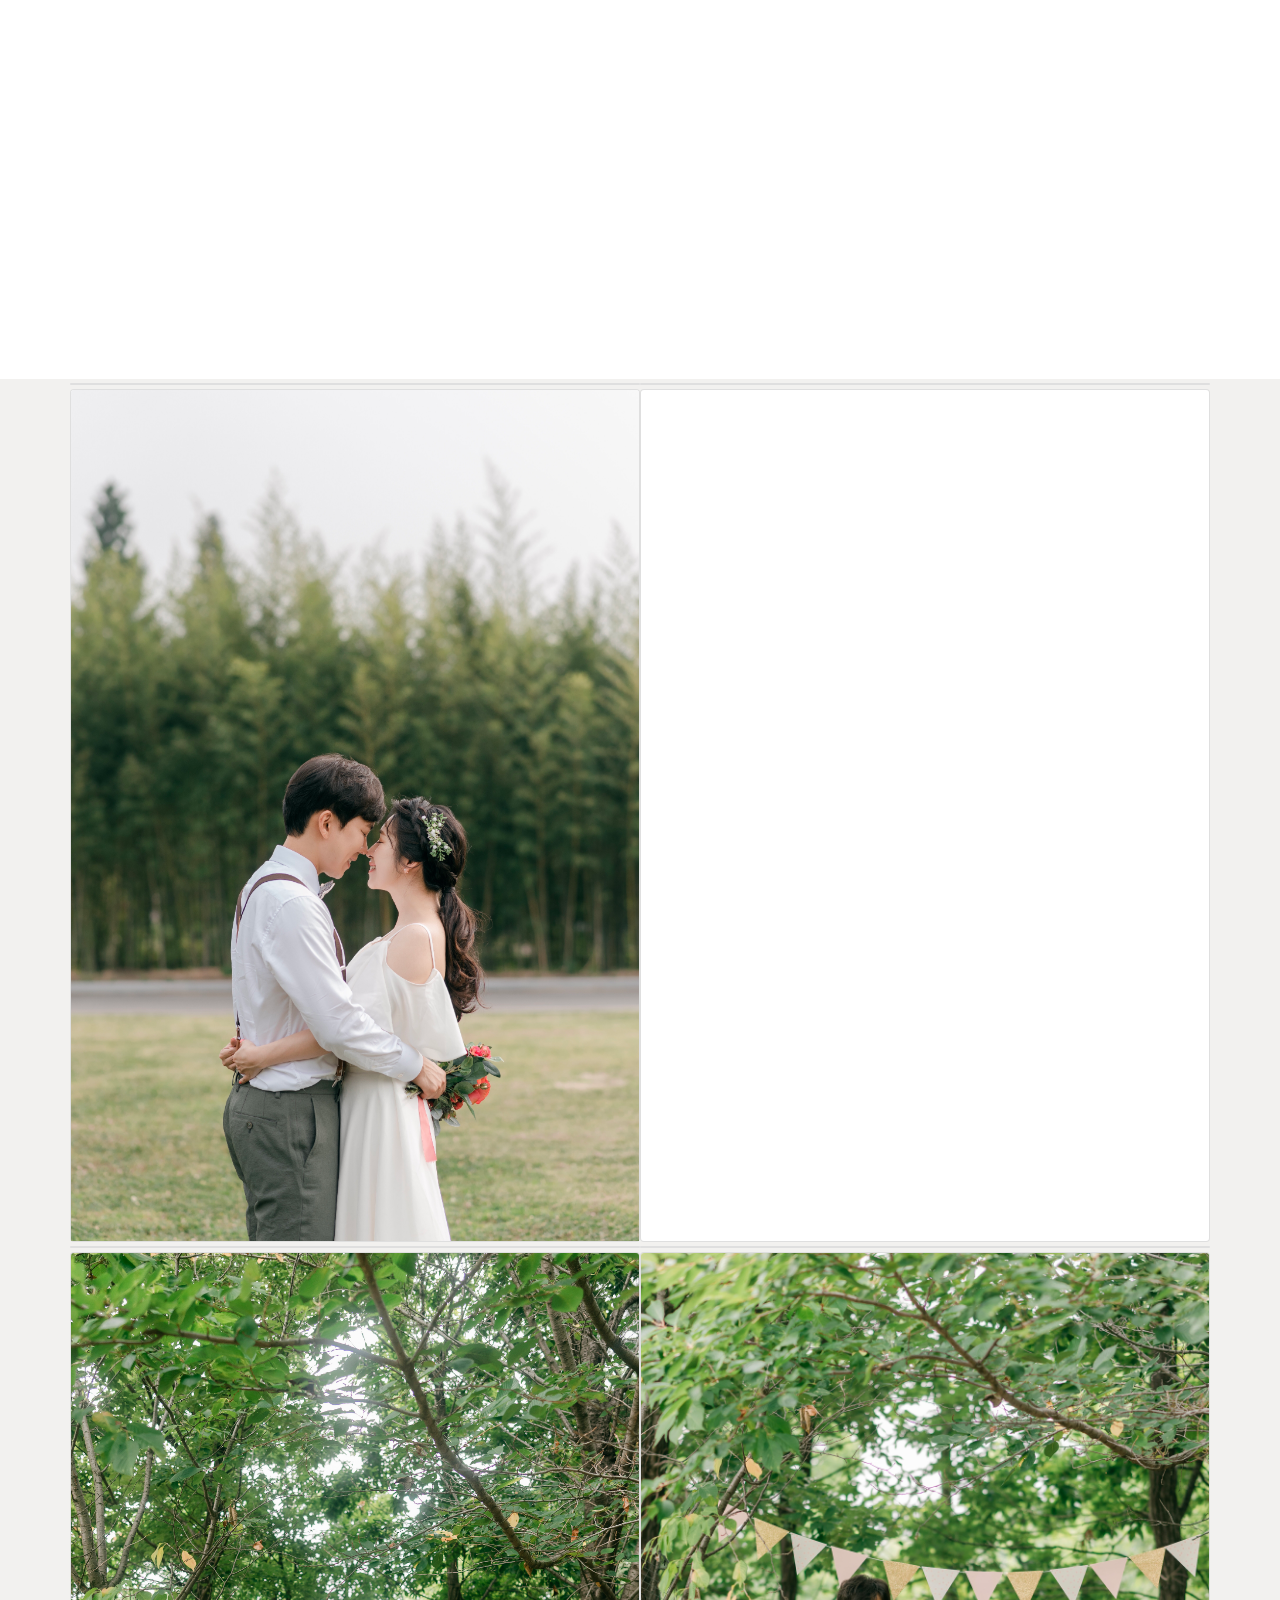
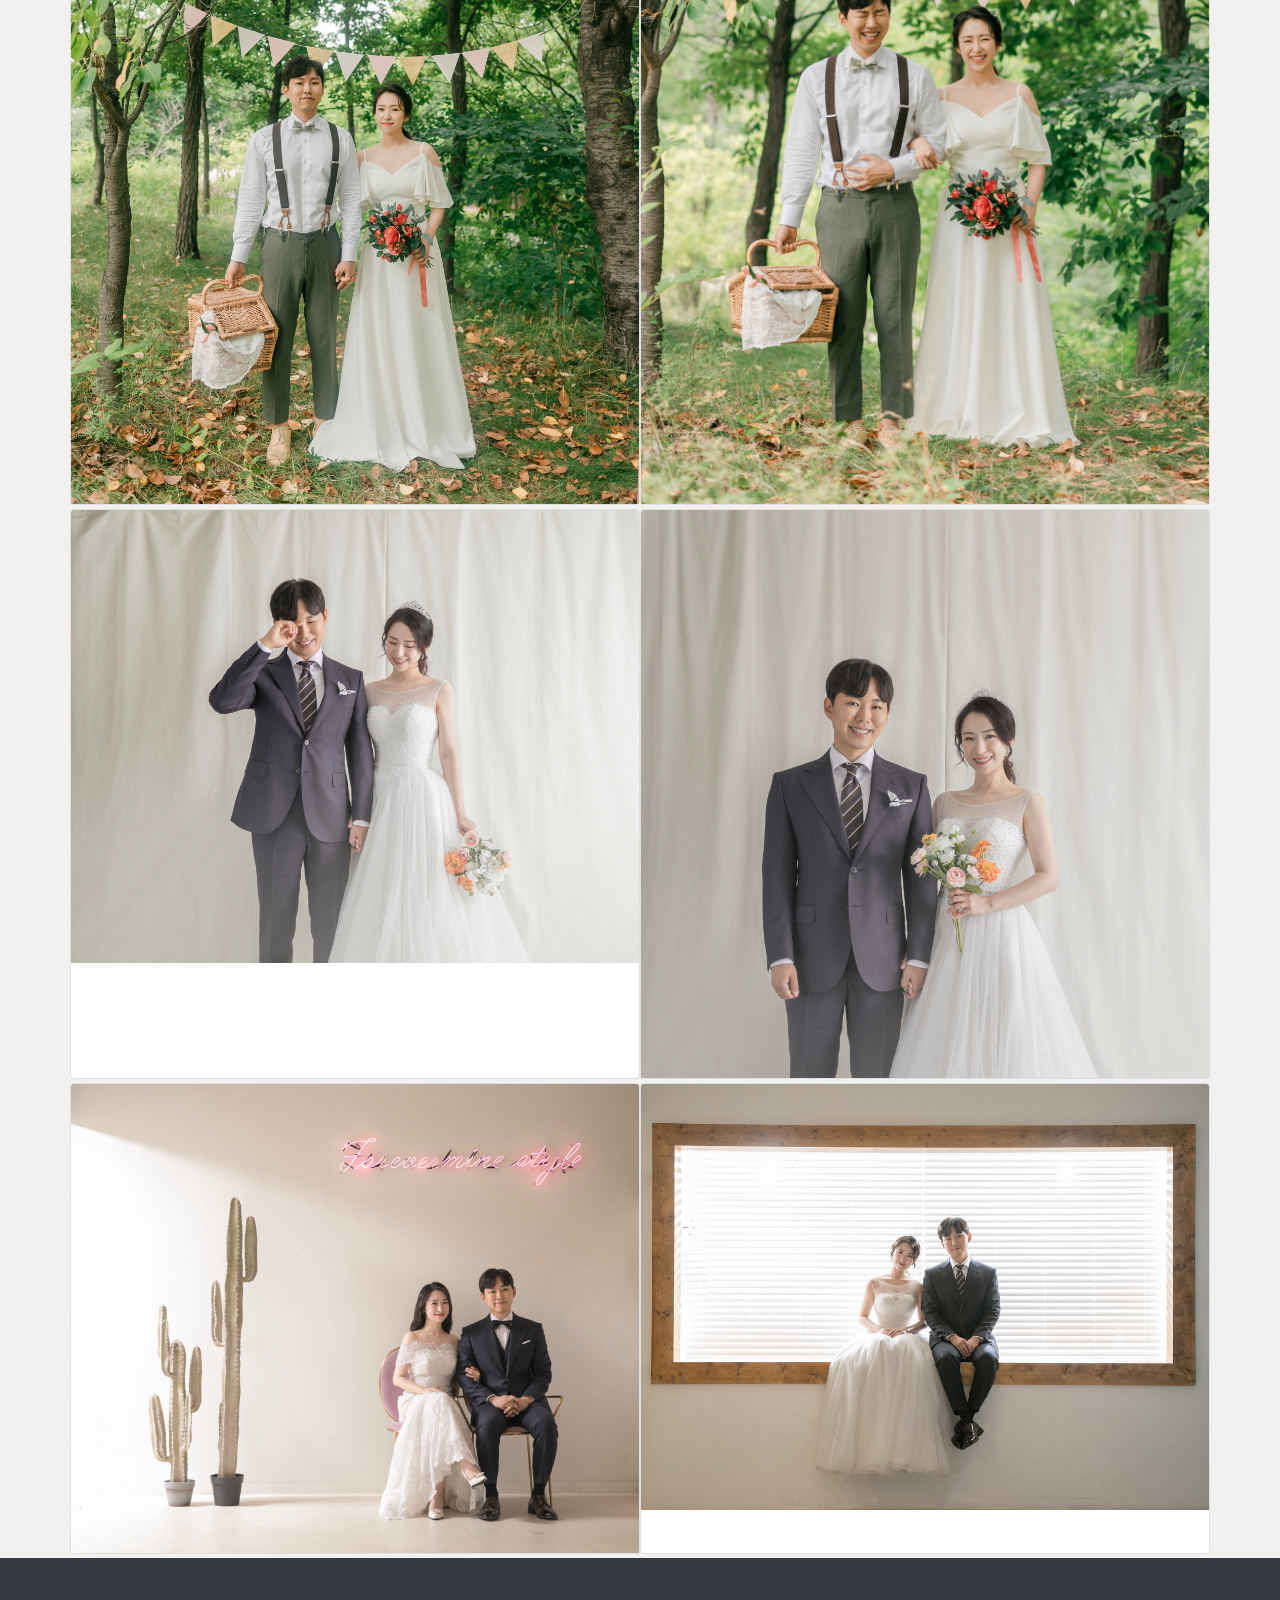
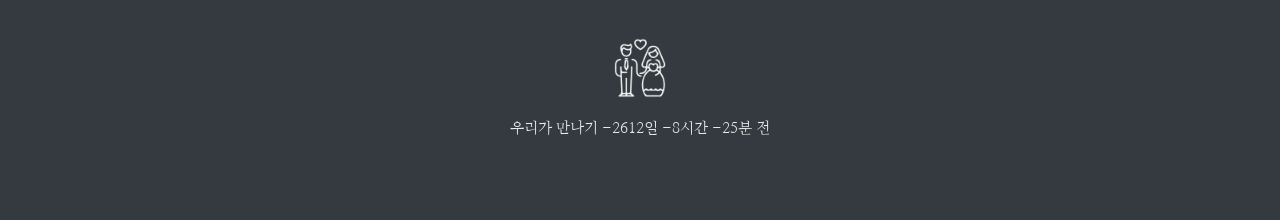
==== commit e4600c42: "이미지사이즈수정" ====
--- a/index.html
+++ b/index.html
@@ -31,11 +31,7 @@
     width: 100%;
     min-height: 500px;
     ">
-<<<<<<< HEAD
-   
-=======
    <img src="img/main3.png" alt="" >
->>>>>>> master
   </header>
 
   <!-- Content section -->
@@ -113,131 +109,88 @@
     </div>
   </section>
 
-<<<<<<< HEAD
-   <section class="py-5" style="padding-top: 0px!important;">
-    <div class="container">
-
-      <div class="row">
-        <img class="card-img-top" src="img/calendar.png" alt="">
-      </div>
-
-    </div>
-  </section>
-=======
    
->>>>>>> master
 
   <!-- Content section -->
   <section class="py-5" style="padding-top: .25rem !important;">
     <div class="container">
 
+      <div class="row">
+        <div class="col-md-6 mb-1 pd-0">
+          <div class="card h-100">
+            <img class="card-img-top" src="img/013.jpg" alt="">
+          </div>
+        </div>
+        <div class="col-md-6 mb-1 pd-0">
+          <div class="card h-100">
+            <img class="card-img-top" src="img/012.jpg" alt="">
+          </div>
+        </div>
+      </div>
+
        <div class="row">
         <div class="col-md-6 mb-1 pd-0">
           <div class="card h-100">
-<<<<<<< HEAD
+            <img class="card-img-top" src="img/007.jpg" alt="">
+          </div>
+        </div>
+        <div class="col-md-6 mb-1 pd-0">
+          <div class="card h-100">
+            <img class="card-img-top" src="img/008.jpg" alt="">
+          </div>
+        </div>
+      </div>
+
+
+      <div class="row">
+        <div class="col-md-6 mb-1 pd-0">
+          <div class="card h-100">
+            <img class="card-img-top" src="img/009.jpg" alt="">
+          </div>
+        </div>
+        <div class="col-md-6 mb-1 pd-0">
+          <div class="card h-100">
+            <img class="card-img-top" src="img/011.jpg" alt="">
+          </div>
+        </div>
+      </div>
+
+       <div class="row">
+        <div class="col-md-6 mb-1 pd-0">
+          <div class="card h-100">
+            <img class="card-img-top" src="img/017.jpg" alt="">
+          </div>
+        </div>
+        <div class="col-md-6 mb-1 pd-0">
+          <div class="card h-100">
+            <img class="card-img-top" src="img/018.jpg" alt="">
+          </div>
+        </div>
+      </div>
+
+      <div class="row">
+        <div class="col-md-6 mb-1 pd-0">
+          <div class="card h-100">
+            <img class="card-img-top" src="img/003.jpg" alt="">
+          </div>
+        </div>
+        <div class="col-md-6 mb-1 pd-0">
+          <div class="card h-100">
+            <img class="card-img-top" src="img/004.jpg" alt="">
+          </div>
+        </div>
+      </div>
+
+
+      <div class="row">
+        <div class="col-md-6 mb-1 pd-0">
+          <div class="card h-100">
             <img class="card-img-top" src="img/005.jpg" alt="">
           </div>
         </div>
         <div class="col-md-6 mb-1 pd-0">
           <div class="card h-100">
-            <img class="card-img-top" src="img/007.jpg" alt="">
-=======
-            <img class="card-img-top" src="img/013.jpg" alt="">
->>>>>>> master
-          </div>
-        </div>
-      </div>
-
-       <div class="row">
-        <div class="col-md-6 mb-1 pd-0">
-          <div class="card h-100">
-<<<<<<< HEAD
-            <img class="card-img-top" src="img/008.jpg" alt="">
-          </div>
-        </div>
-        <div class="col-md-6 mb-1 pd-0">
-          <div class="card h-100">
-            <img class="card-img-top" src="img/010.jpg" alt="">
-=======
-            <img class="card-img-top" src="img/012.jpg" alt="">
->>>>>>> master
-          </div>
-        </div>
-      </div>
-
-<<<<<<< HEAD
-=======
-       <div class="row">
-        <div class="col-md-6 mb-1 pd-0">
-          <div class="card h-100">
-            <img class="card-img-top" src="img/007.jpg" alt="">
-          </div>
-        </div>
-        <div class="col-md-6 mb-1 pd-0">
-          <div class="card h-100">
-            <img class="card-img-top" src="img/008.jpg" alt="">
-          </div>
-        </div>
-      </div>
-
-
->>>>>>> master
-      <div class="row">
-        <div class="col-md-6 mb-1 pd-0">
-          <div class="card h-100">
-            <img class="card-img-top" src="img/009.jpg" alt="">
-          </div>
-        </div>
-        <div class="col-md-6 mb-1 pd-0">
-          <div class="card h-100">
-            <img class="card-img-top" src="img/011.jpg" alt="">
-          </div>
-        </div>
-      </div>
-<<<<<<< HEAD
-=======
-
-       <div class="row">
-        <div class="col-md-6 mb-1 pd-0">
-          <div class="card h-100">
-            <img class="card-img-top" src="img/017.jpg" alt="">
-          </div>
-        </div>
-        <div class="col-md-6 mb-1 pd-0">
-          <div class="card h-100">
-            <img class="card-img-top" src="img/018.jpg" alt="">
-          </div>
-        </div>
-      </div>
->>>>>>> master
-
-      <div class="row">
-        <div class="col-md-6 mb-1 pd-0">
-          <div class="card h-100">
-            <img class="card-img-top" src="img/003.jpg" alt="">
-          </div>
-        </div>
-        <div class="col-md-6 mb-1 pd-0">
-          <div class="card h-100">
-            <img class="card-img-top" src="img/004.jpg" alt="">
-          </div>
-        </div>
-      </div>
-
-
-      <div class="row">
-        <div class="col-md-6 mb-1 pd-0">
-          <div class="card h-100">
-            <img class="card-img-top" src="img/005.jpg" alt="">
-          </div>
-        </div>
-        <div class="col-md-6 mb-1 pd-0">
-          <div class="card h-100">
-<<<<<<< HEAD
-            <img class="card-img-top" src="img/001.jpg" alt="">
-=======
             <img class="card-img-top" src="img/024.jpg" alt="">
->>>>>>> master
           </div>
         </div>
       </div>
@@ -275,26 +228,20 @@
     var d = Math.floor(distance / (1000 * 60 * 60 * 24)); 
     var h = Math.floor((distance % (1000 * 60 * 60 * 24)) / (1000 * 60 * 60)); 
     var m = Math.floor((distance % (1000 * 60 * 60)) / (1000 * 60)); 
-
     //id가 d-day인 HTML코드에 내용 삽입 
     document.getElementById("d-day").innerHTML = "우리가 만나기 " + d +"일 " + h + "시간 " + m + "분 전"; });
-
     var mapContainer = document.getElementById('map'), // 지도를 표시할 div 
     mapOption = { 
         center: new daum.maps.LatLng(37.3995163,127.1079874), // 지도의 중심좌표
         level: 3 // 지도의 확대 레벨
     };
-
     var map = new daum.maps.Map(mapContainer, mapOption); // 지도를 생성합니다
-
     // 마커가 표시될 위치입니다 
     var markerPosition  = new daum.maps.LatLng(37.3995163,127.1079874); 
-
     // 마커를 생성합니다
     var marker = new daum.maps.Marker({
         position: markerPosition
     });
-
     // 마커가 지도 위에 표시되도록 설정합니다
     marker.setMap(map);
   </script>
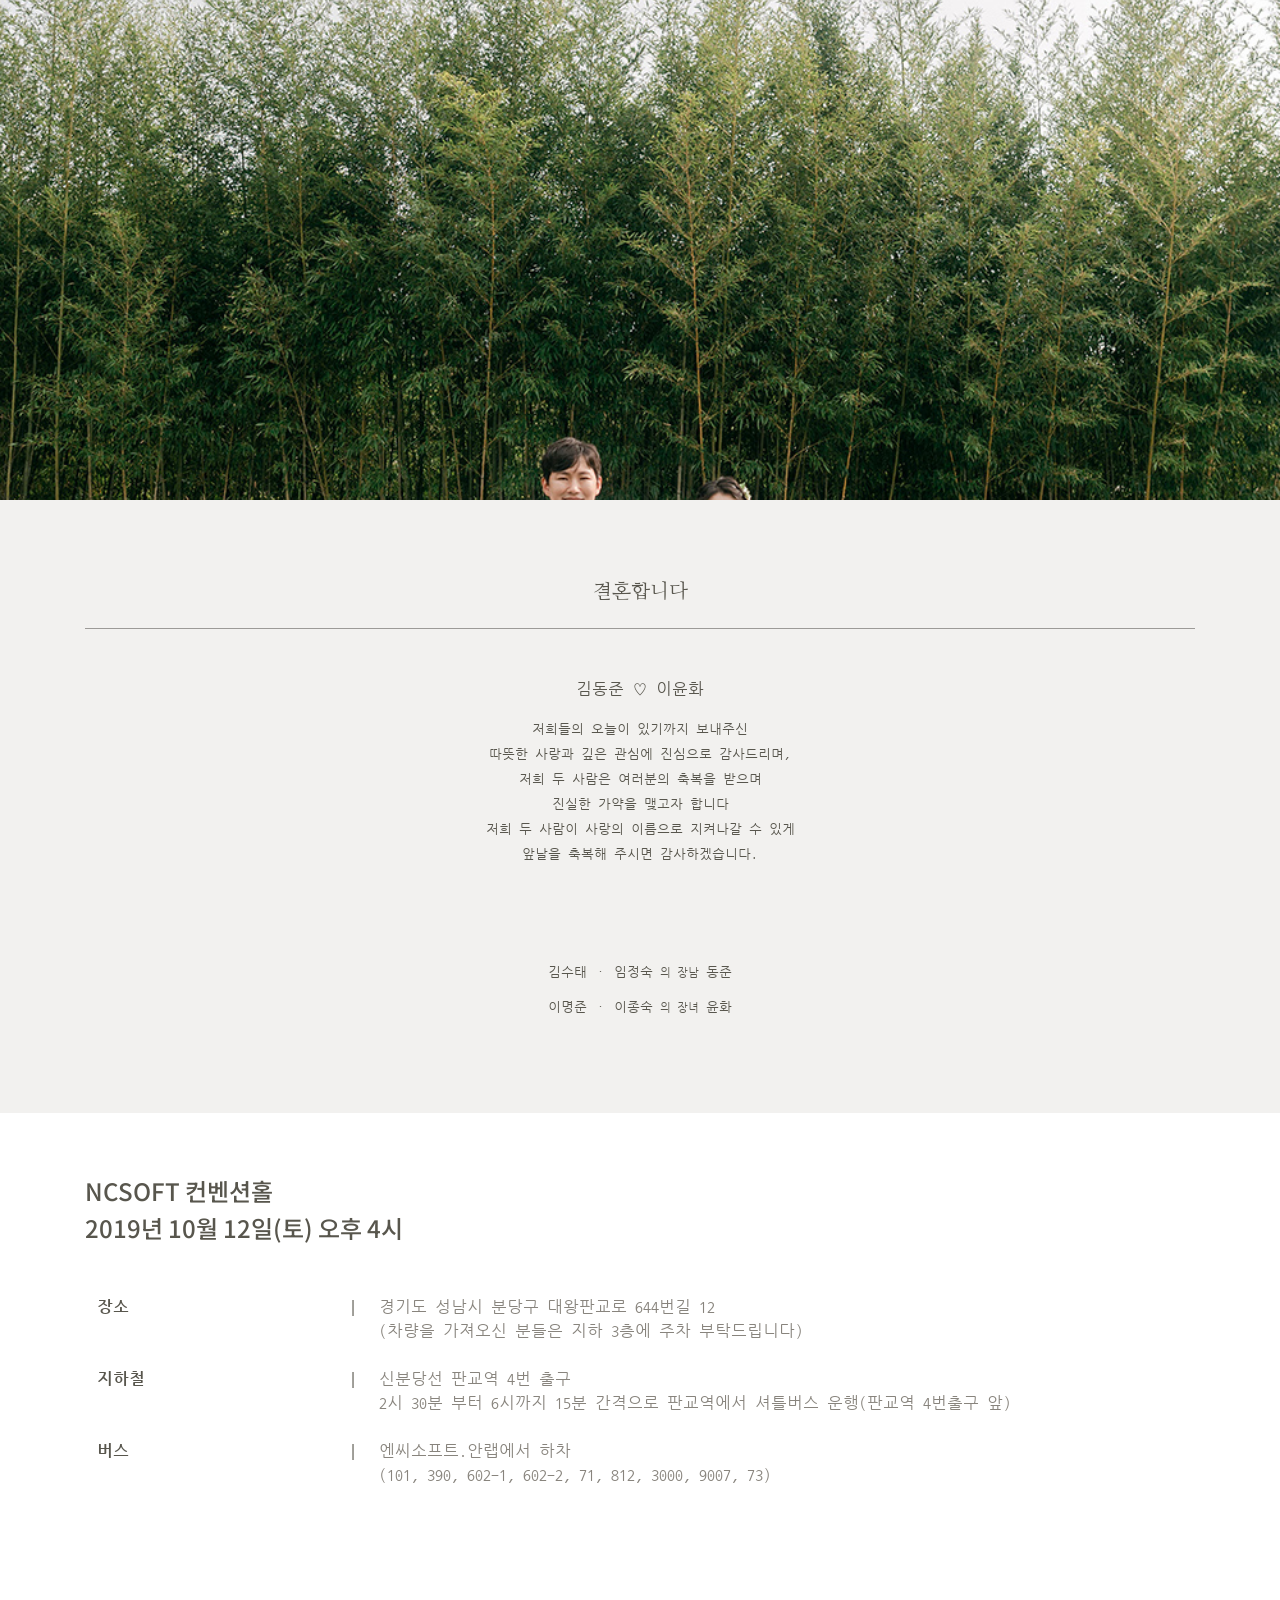
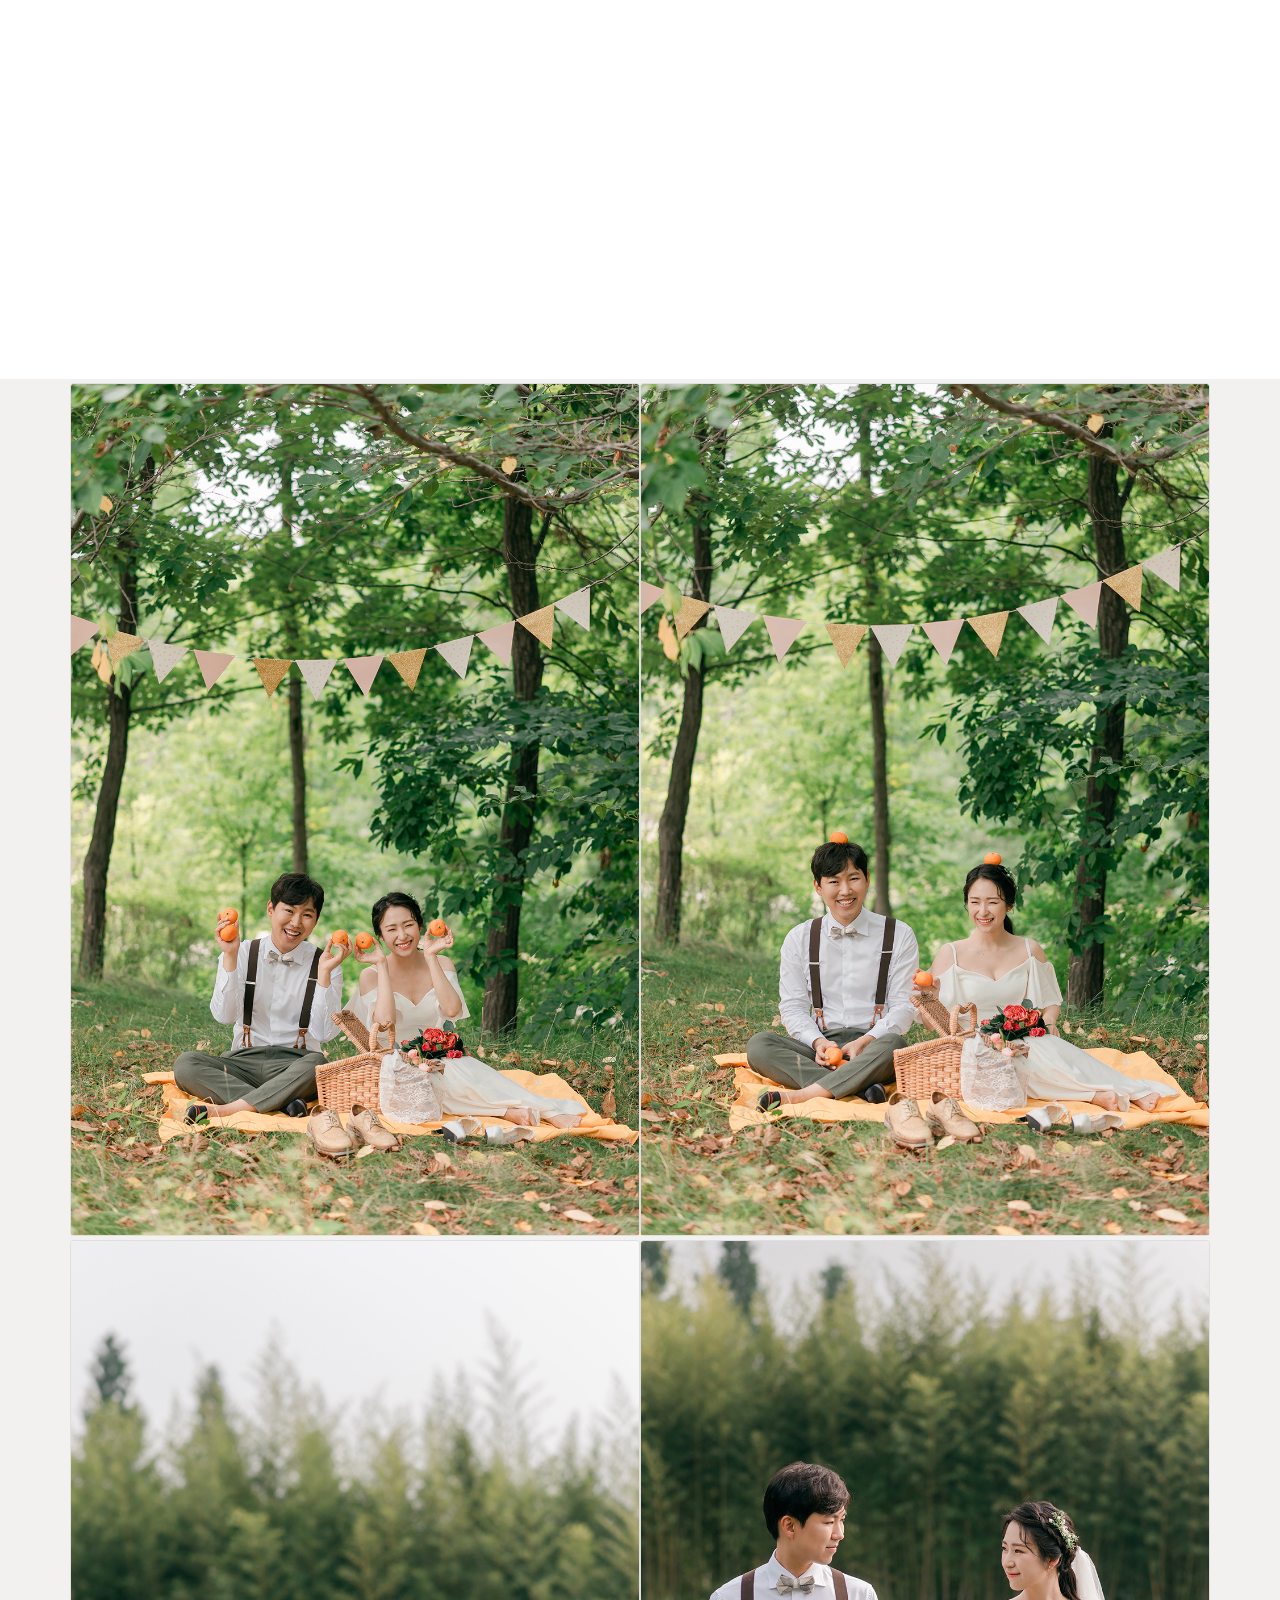
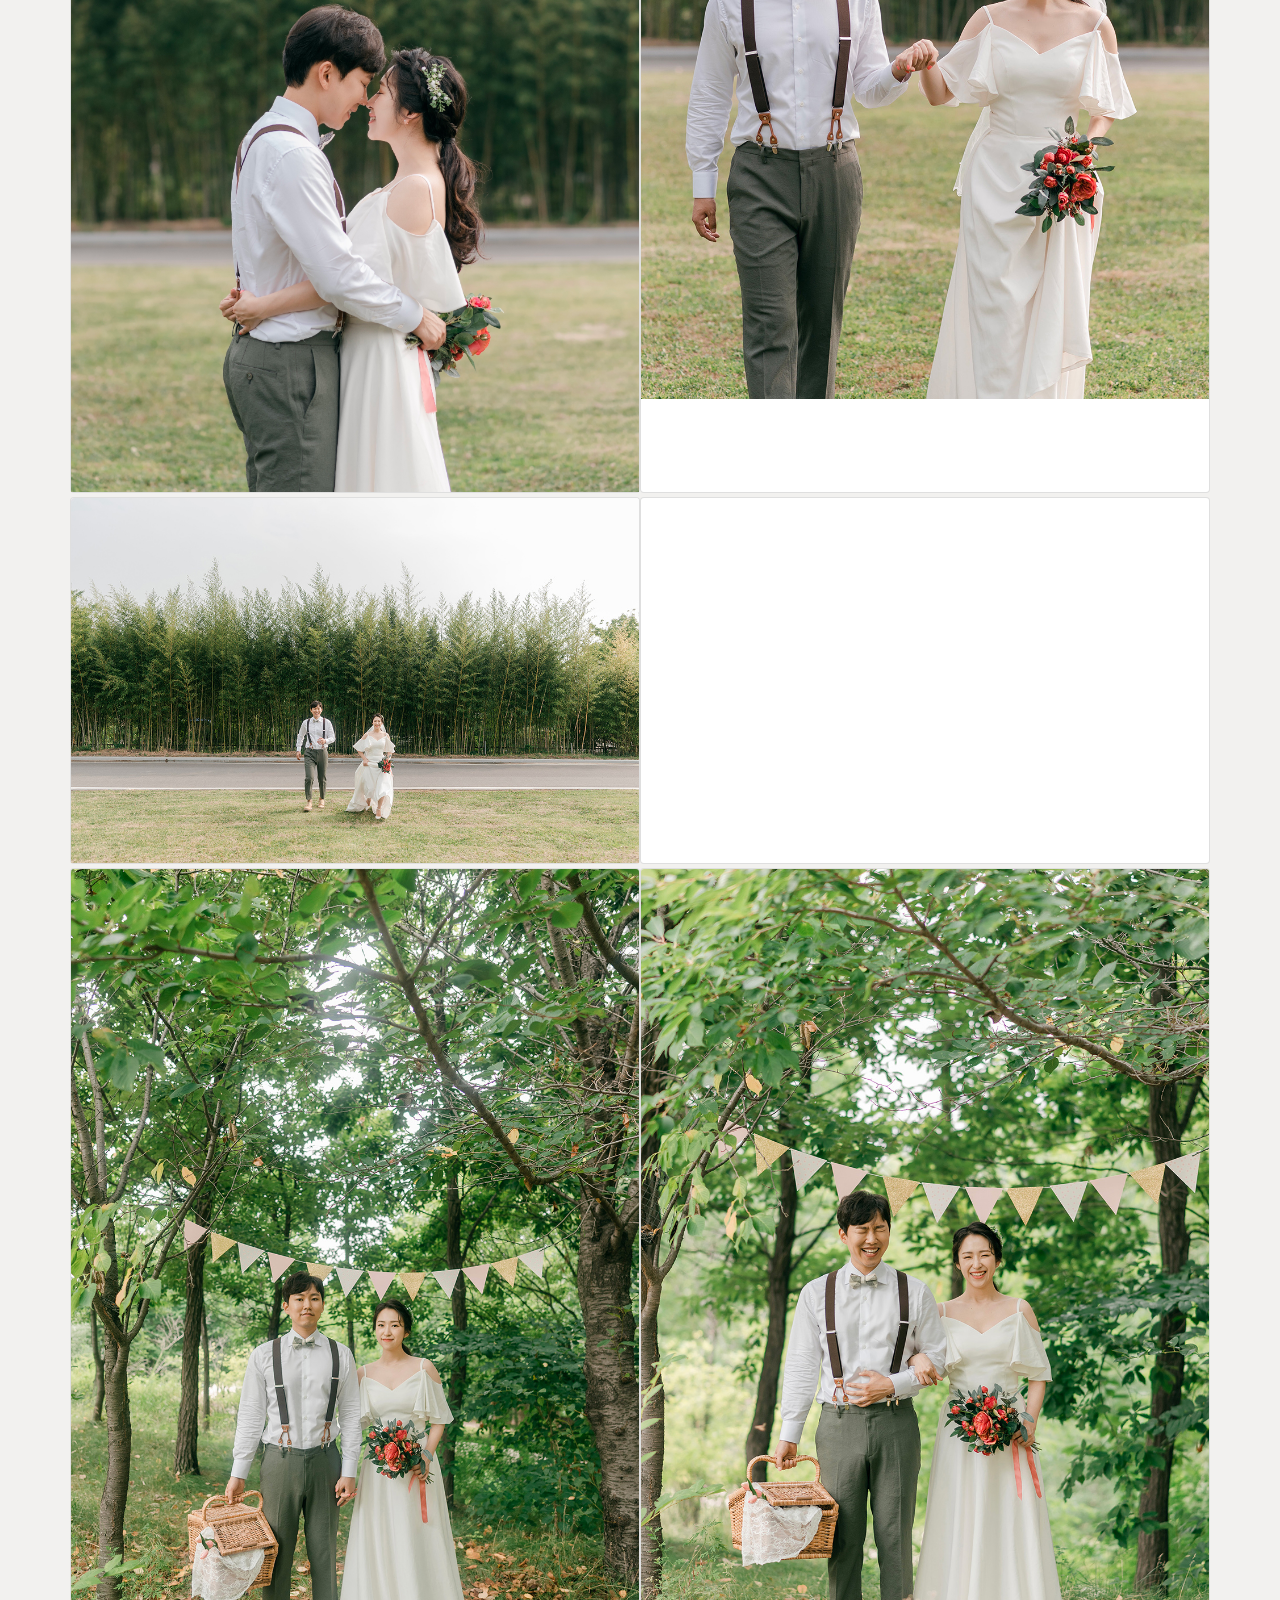
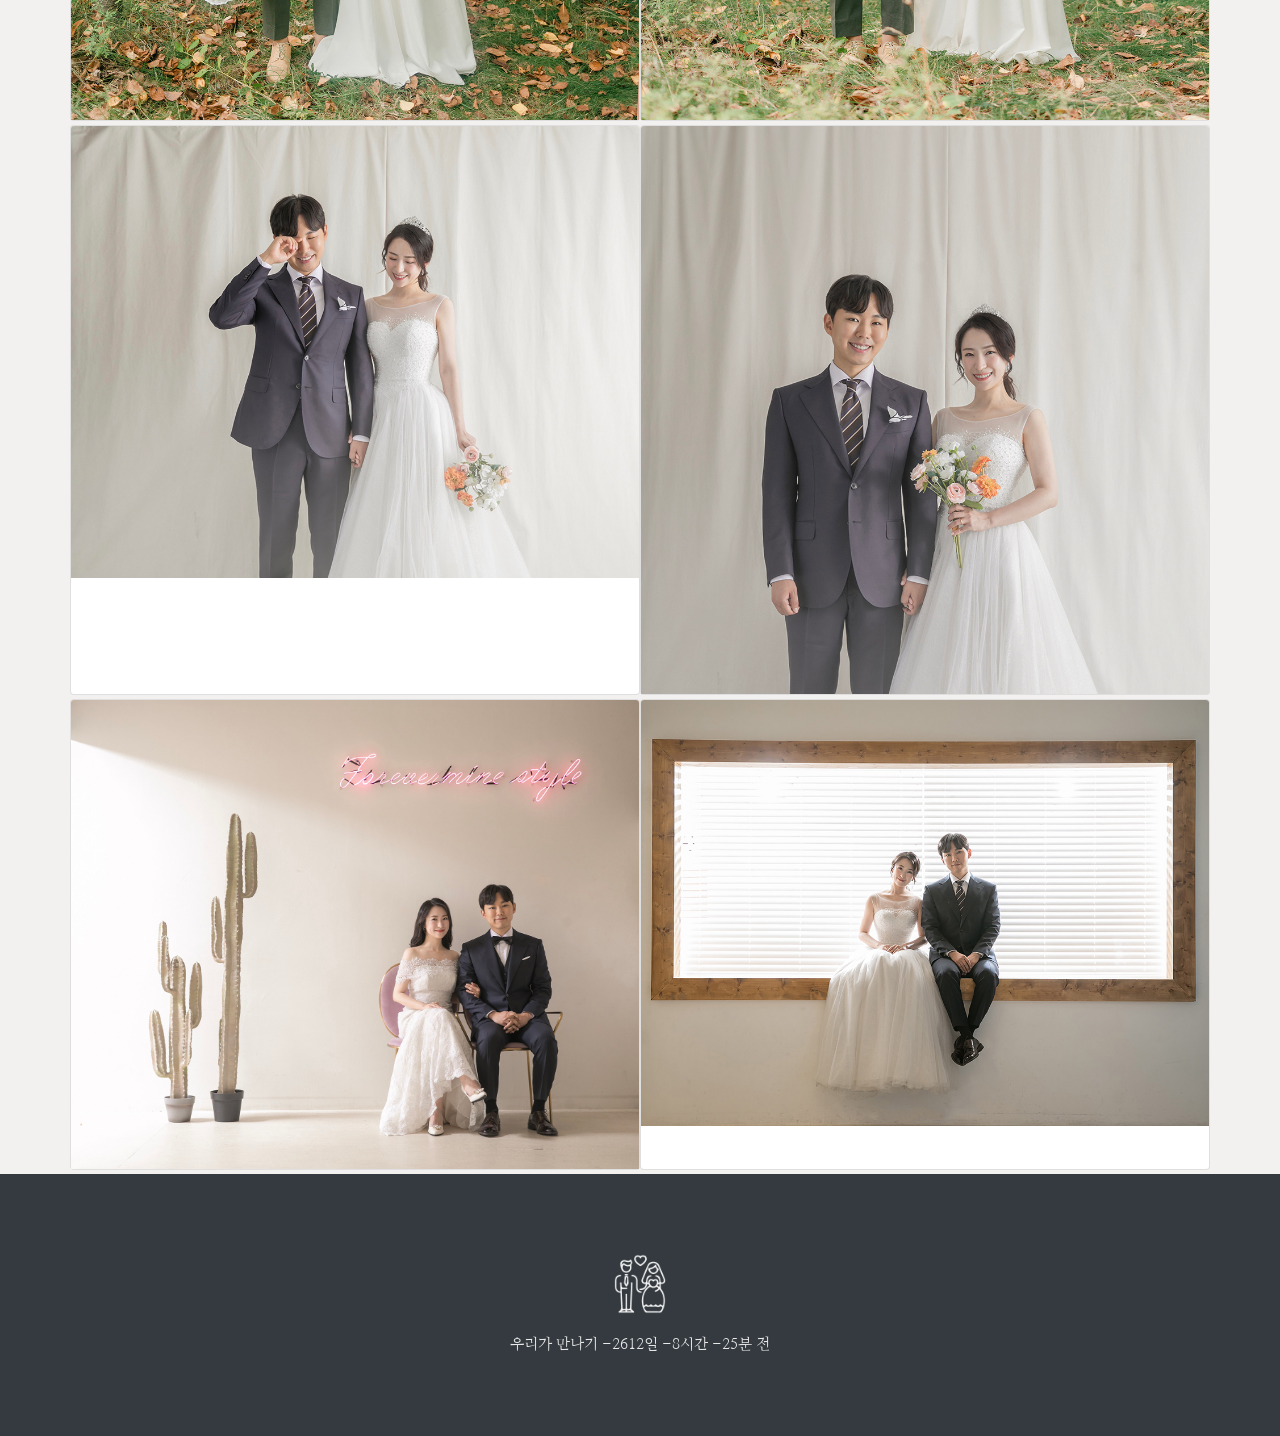
==== commit 4d2bceeb: "이미지 사이즈 1000px" ====
--- a/index.html
+++ b/index.html
@@ -31,7 +31,7 @@
     width: 100%;
     min-height: 500px;
     ">
-   <img src="img/main3.png" alt="" >
+   
   </header>
 
   <!-- Content section -->
@@ -150,7 +150,7 @@
         </div>
         <div class="col-md-6 mb-1 pd-0">
           <div class="card h-100">
-            <img class="card-img-top" src="img/011.jpg" alt="">
+            <img class="card-img-top" src="img/020.jpg" alt="">
           </div>
         </div>
       </div>
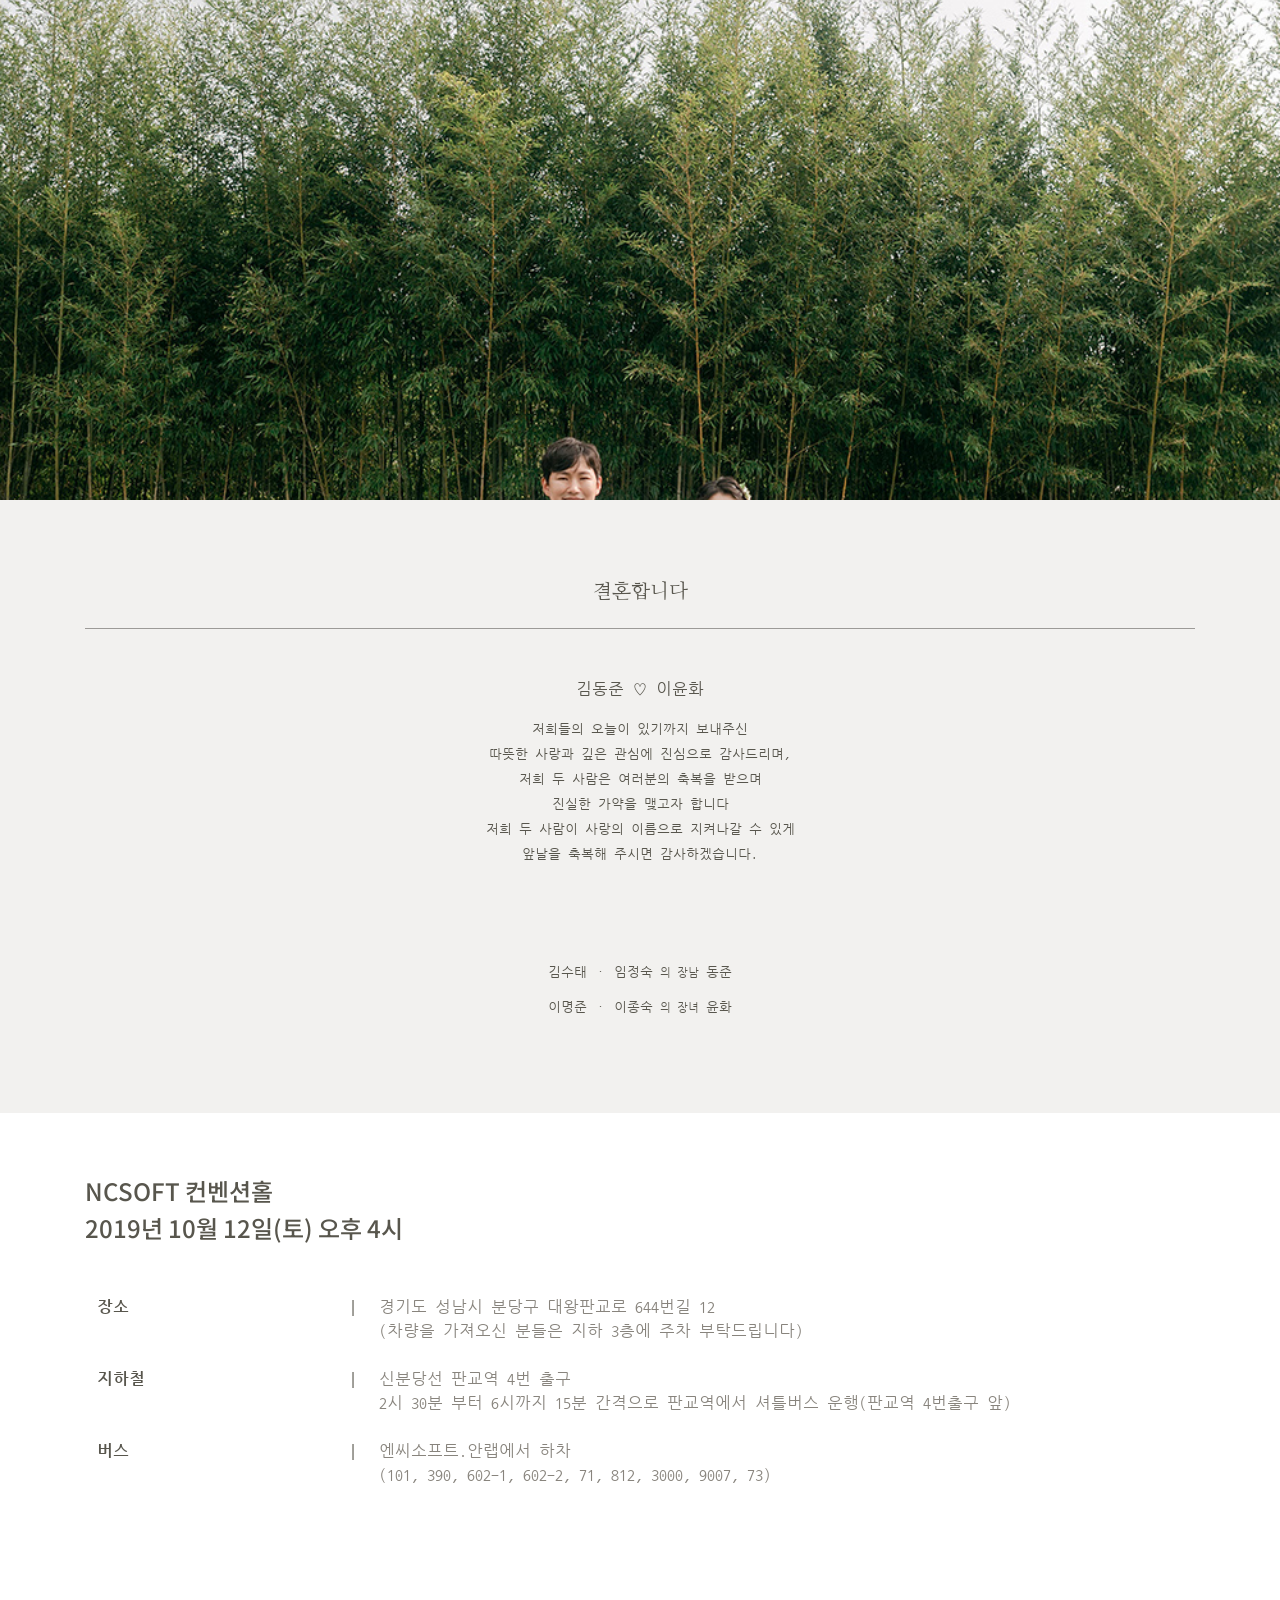
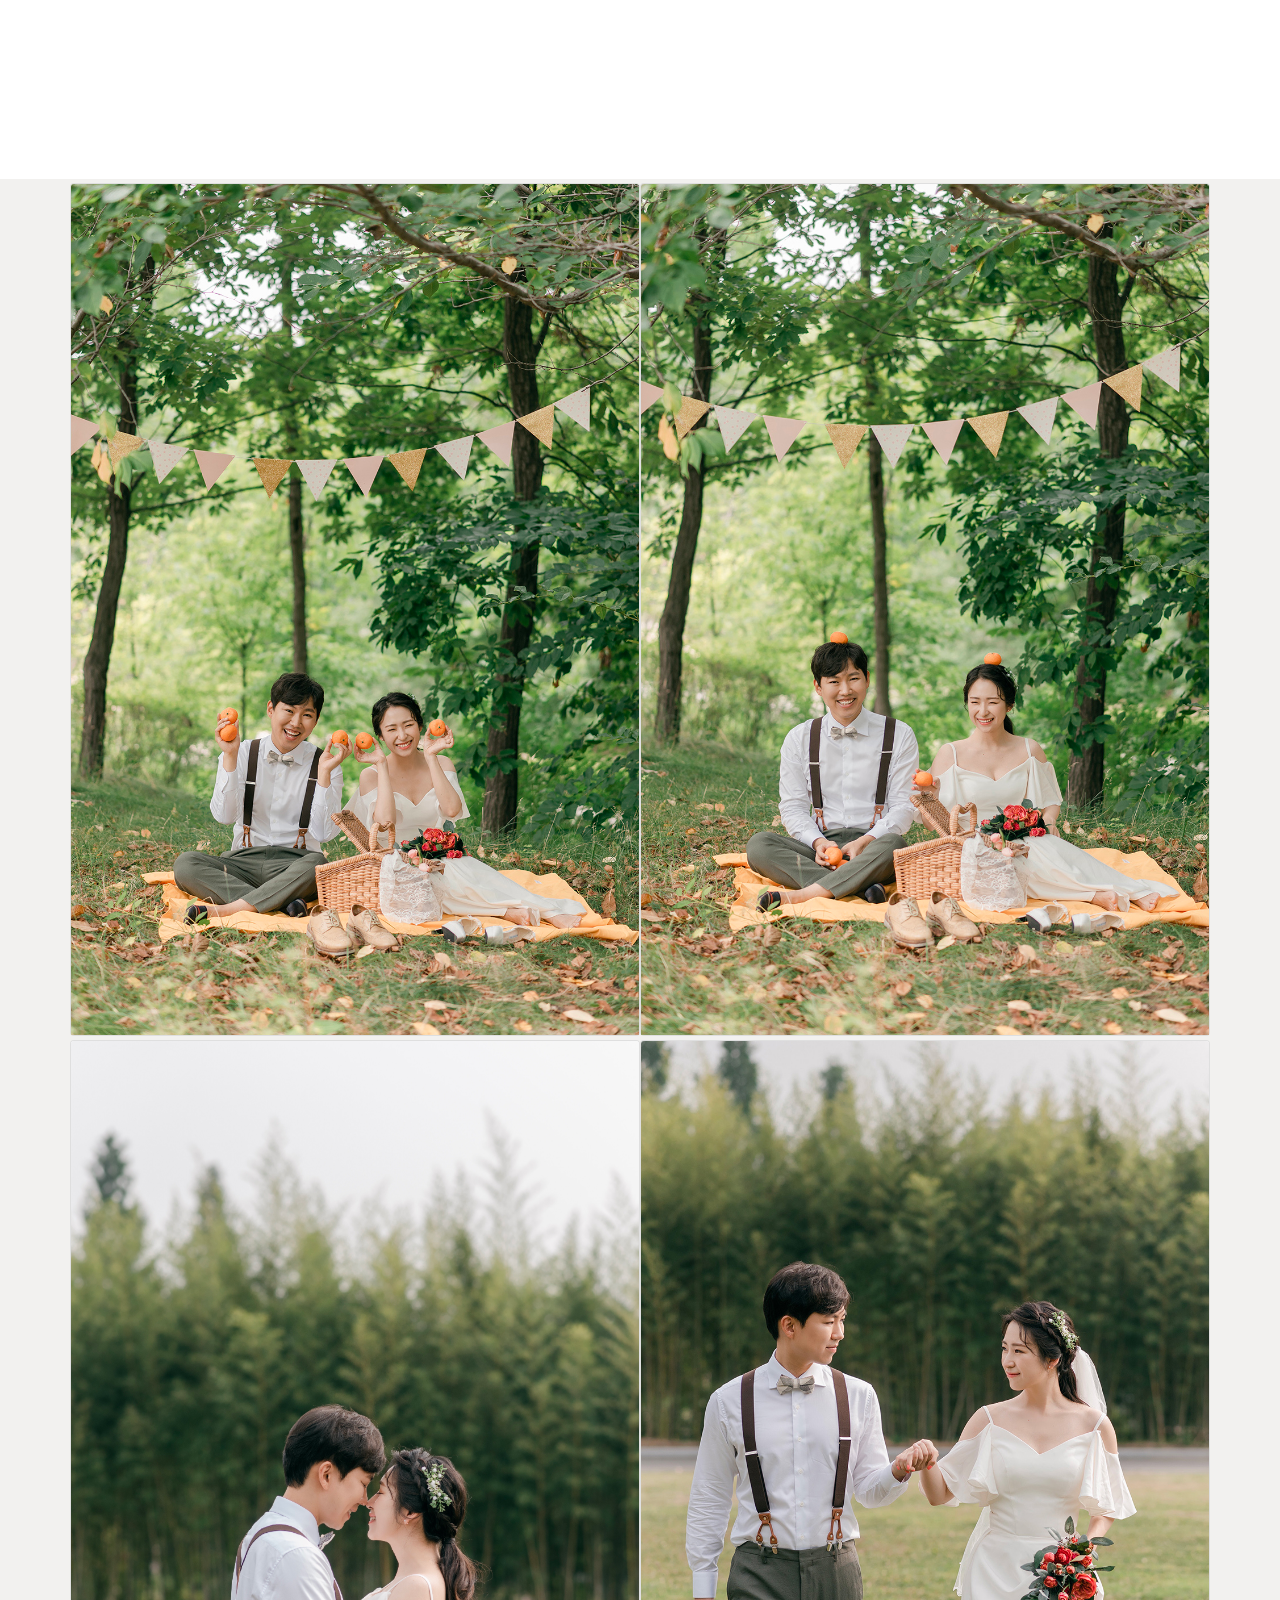
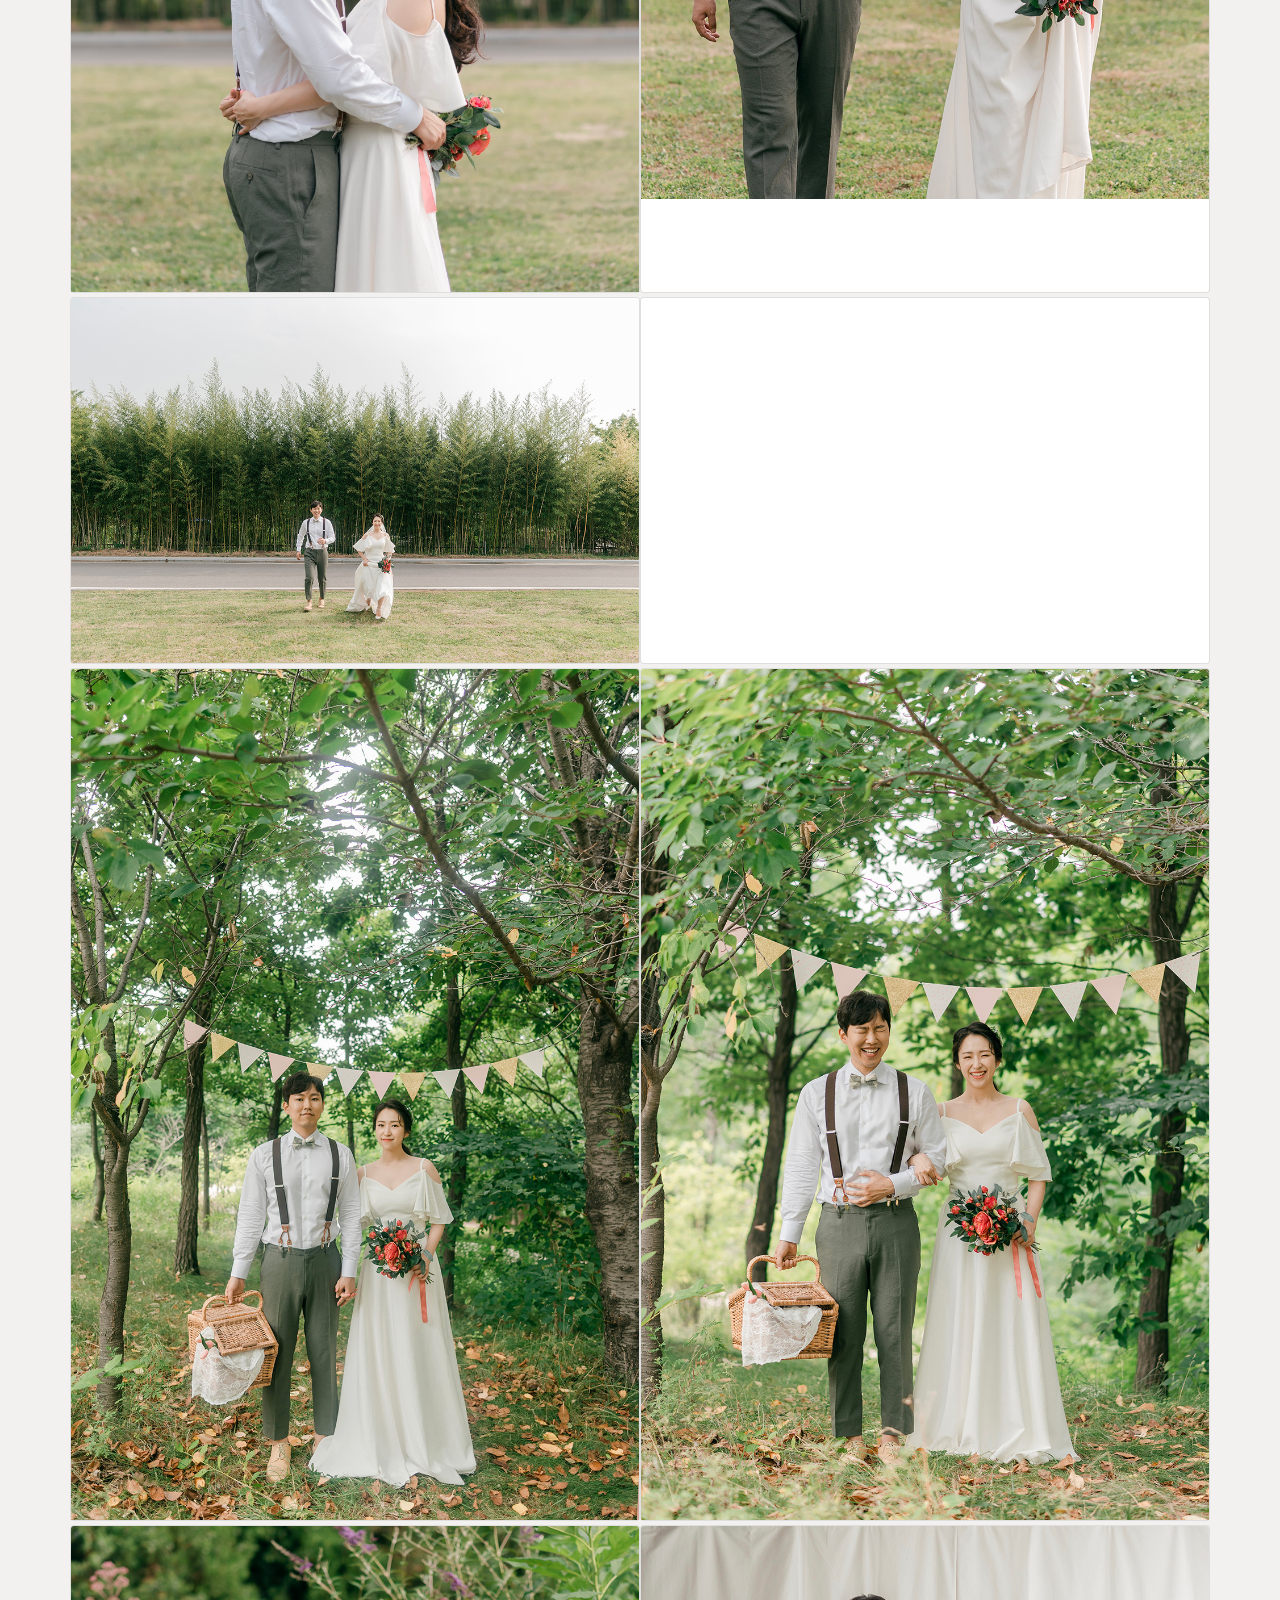
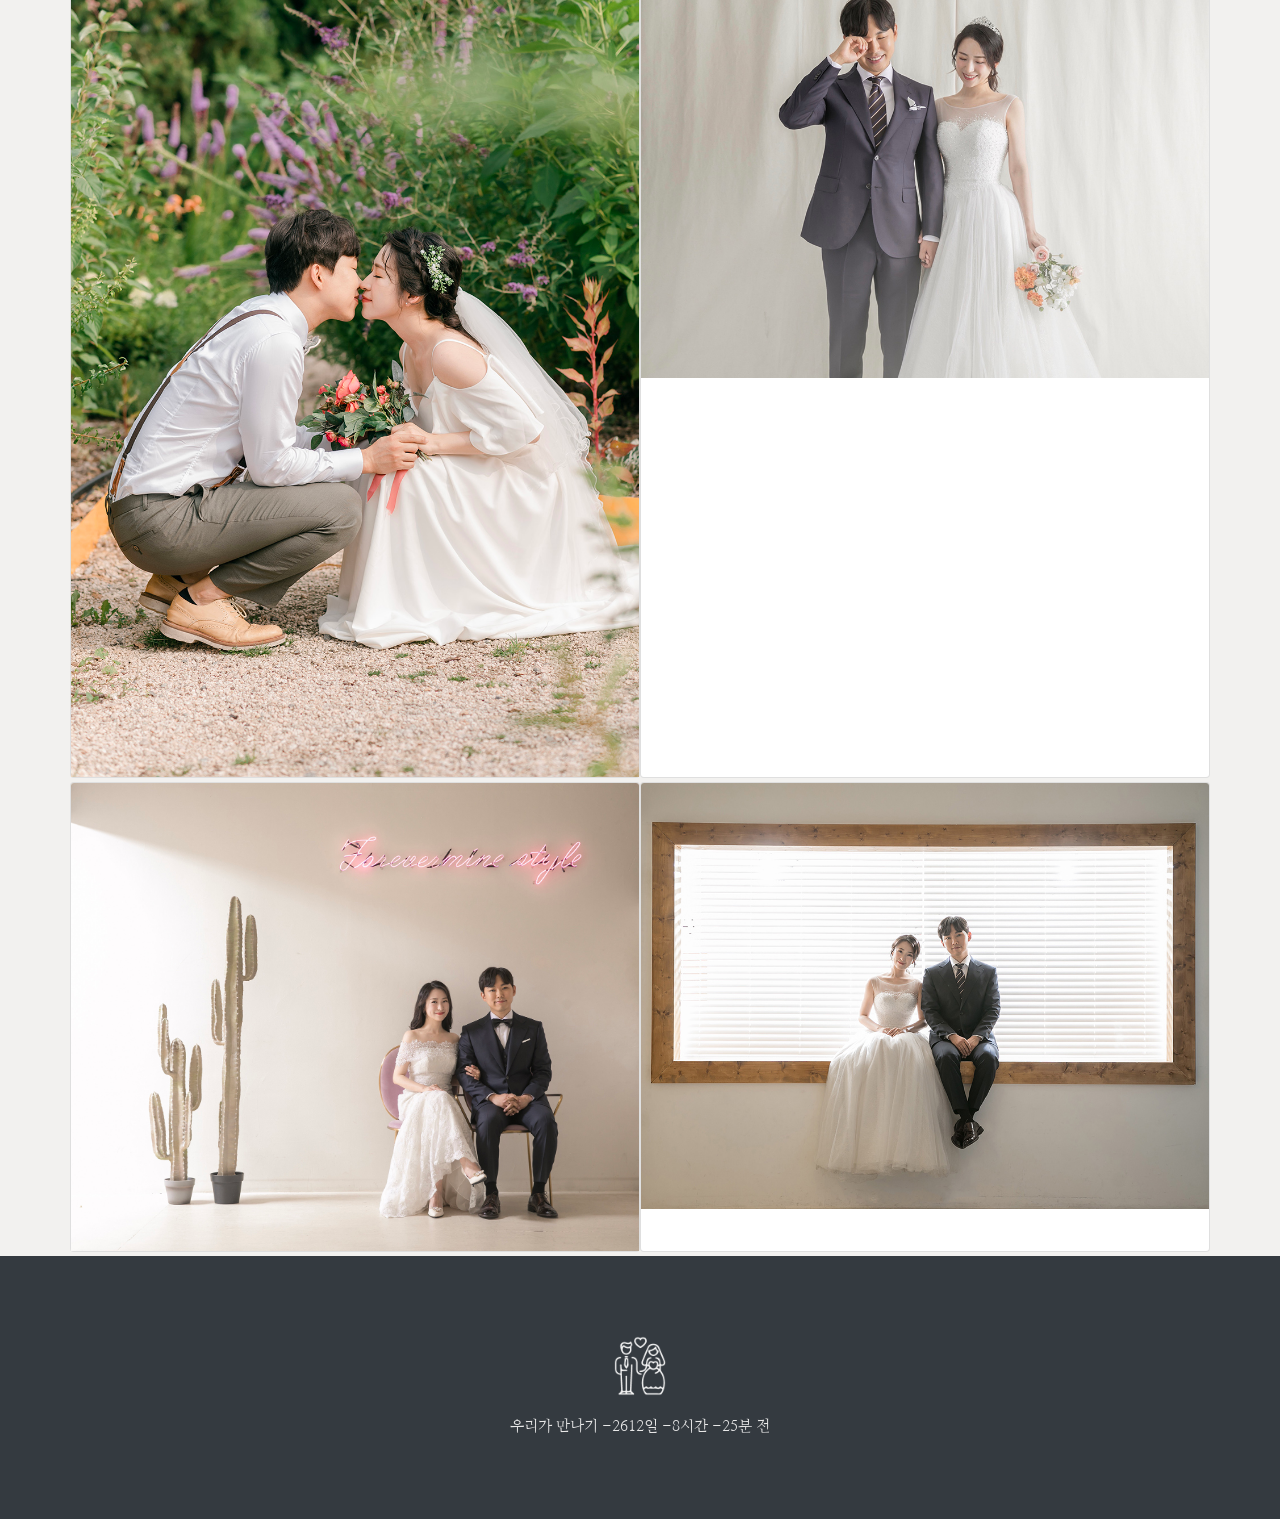
==== commit 6f01915f: "0907수정 (사진변경)" ====
--- a/index.html
+++ b/index.html
@@ -103,7 +103,7 @@
         </table>
      
         </p> 
-        <div id="map" style="width:100%;height:400px;">
+        <div id="map" style="width:90%;height:200px;">
         </div>
       </div>
     </div>
@@ -171,12 +171,12 @@
       <div class="row">
         <div class="col-md-6 mb-1 pd-0">
           <div class="card h-100">
+            <img class="card-img-top" src="img/026.jpg" alt="">
+          </div>
+        </div>
+        <div class="col-md-6 mb-1 pd-0">
+          <div class="card h-100">
             <img class="card-img-top" src="img/003.jpg" alt="">
-          </div>
-        </div>
-        <div class="col-md-6 mb-1 pd-0">
-          <div class="card h-100">
-            <img class="card-img-top" src="img/004.jpg" alt="">
           </div>
         </div>
       </div>
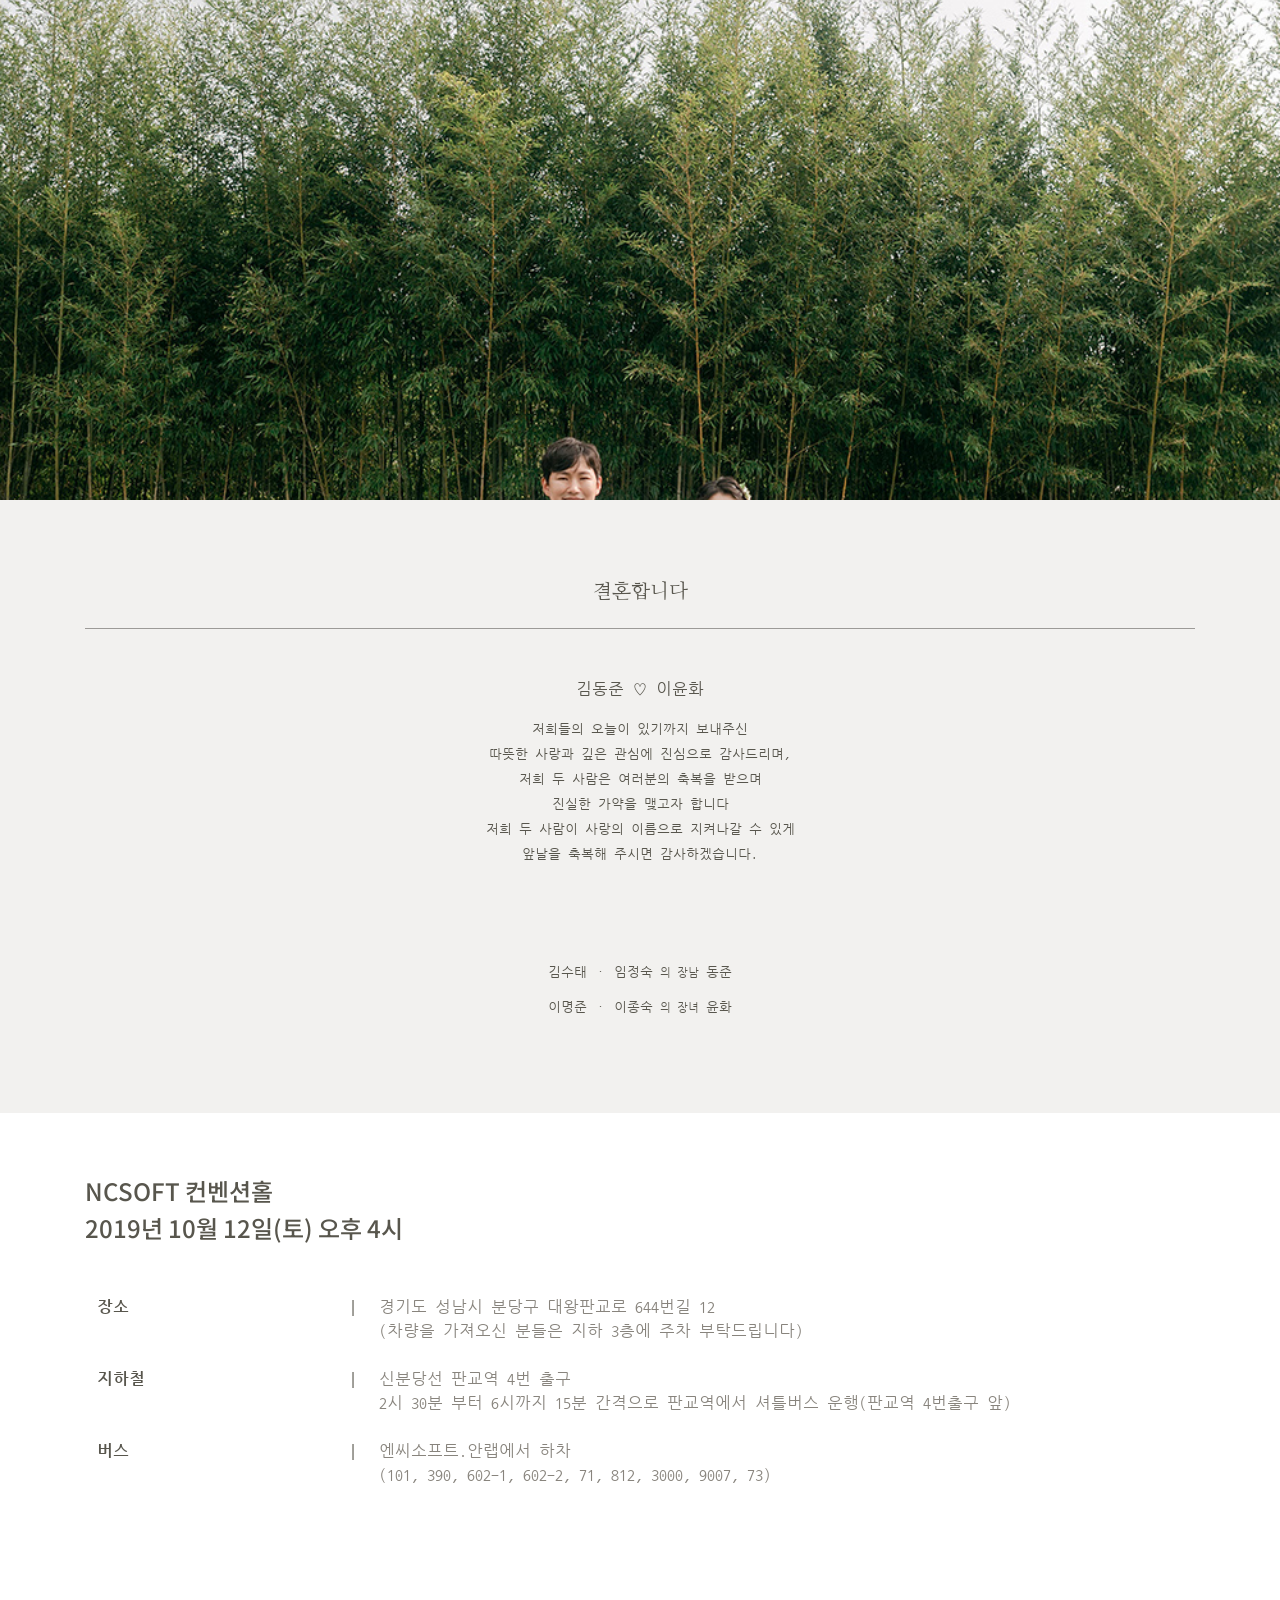
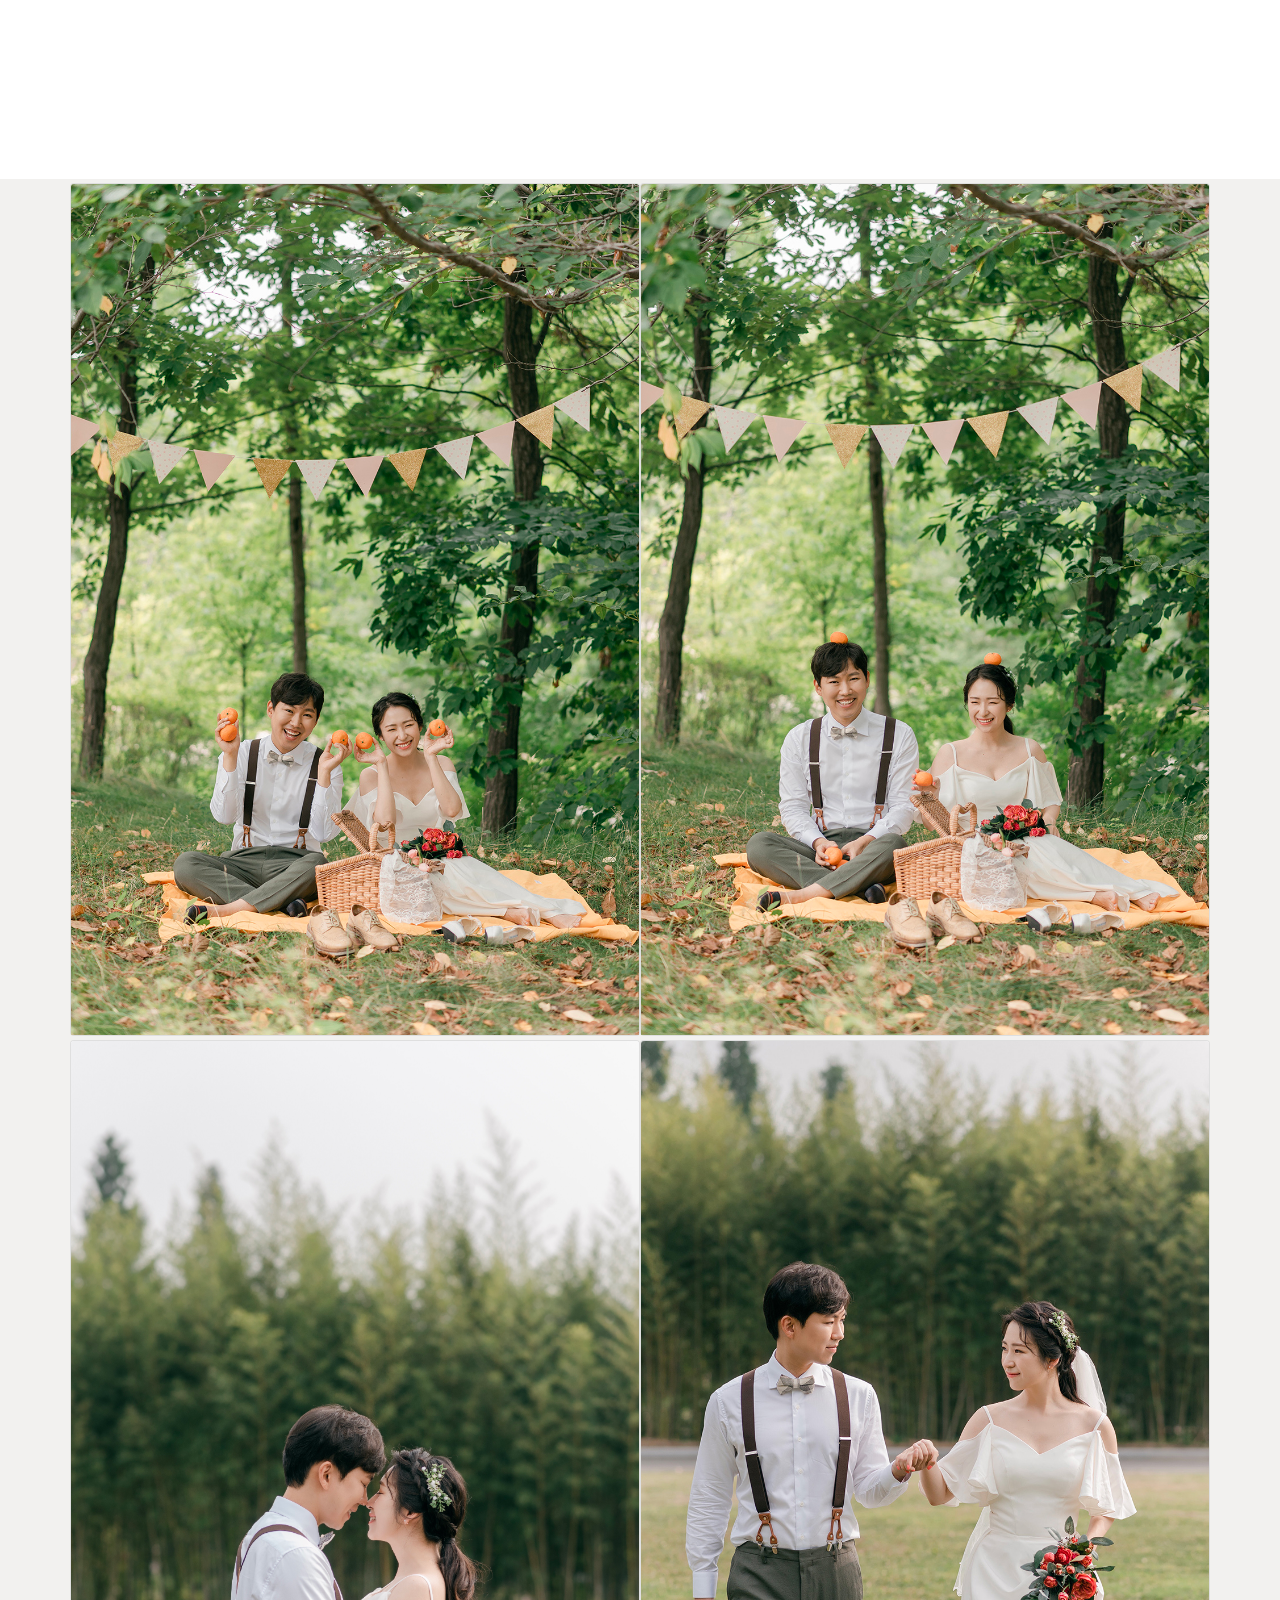
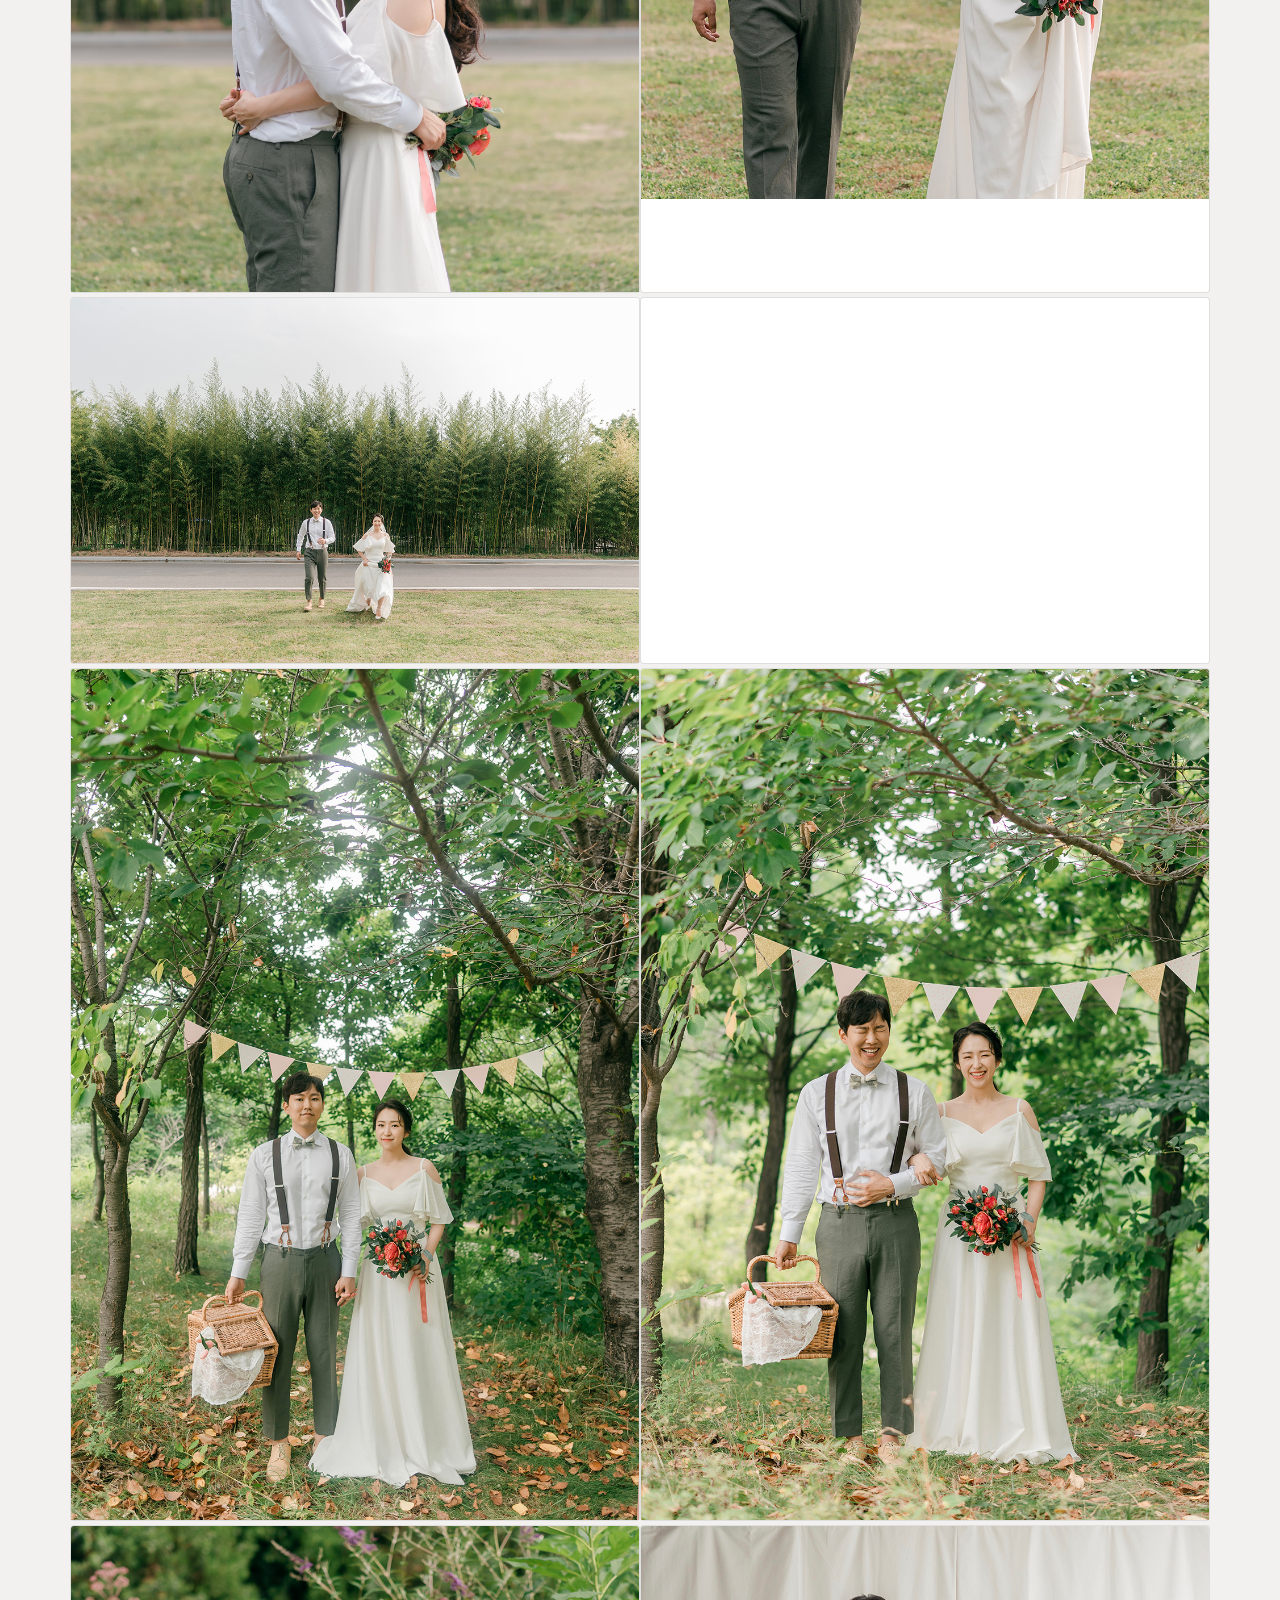
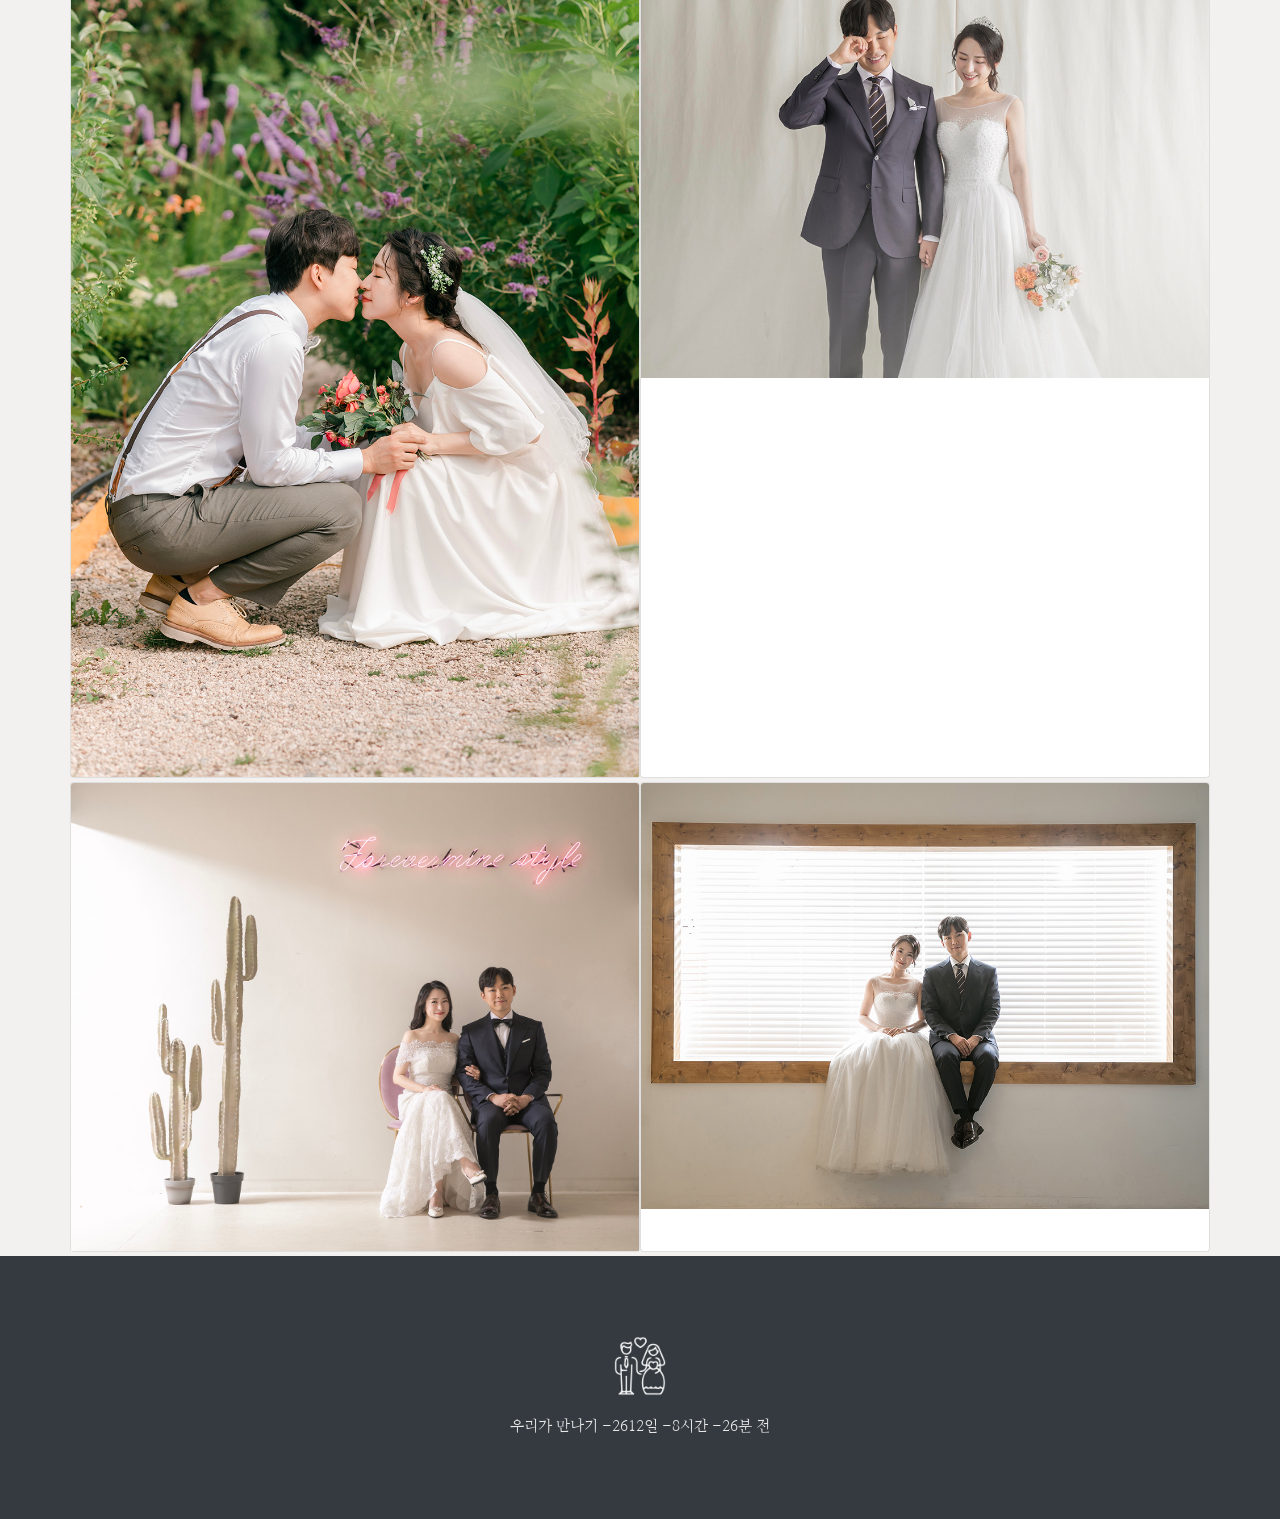
==== commit 1915a551: "Update index.html" ====
--- a/index.html
+++ b/index.html
@@ -103,7 +103,7 @@
         </table>
      
         </p> 
-        <div id="map" style="width:90%;height:200px;">
+        <div id="map" style="width:90%;height:200px;margin:auto;">
         </div>
       </div>
     </div>
